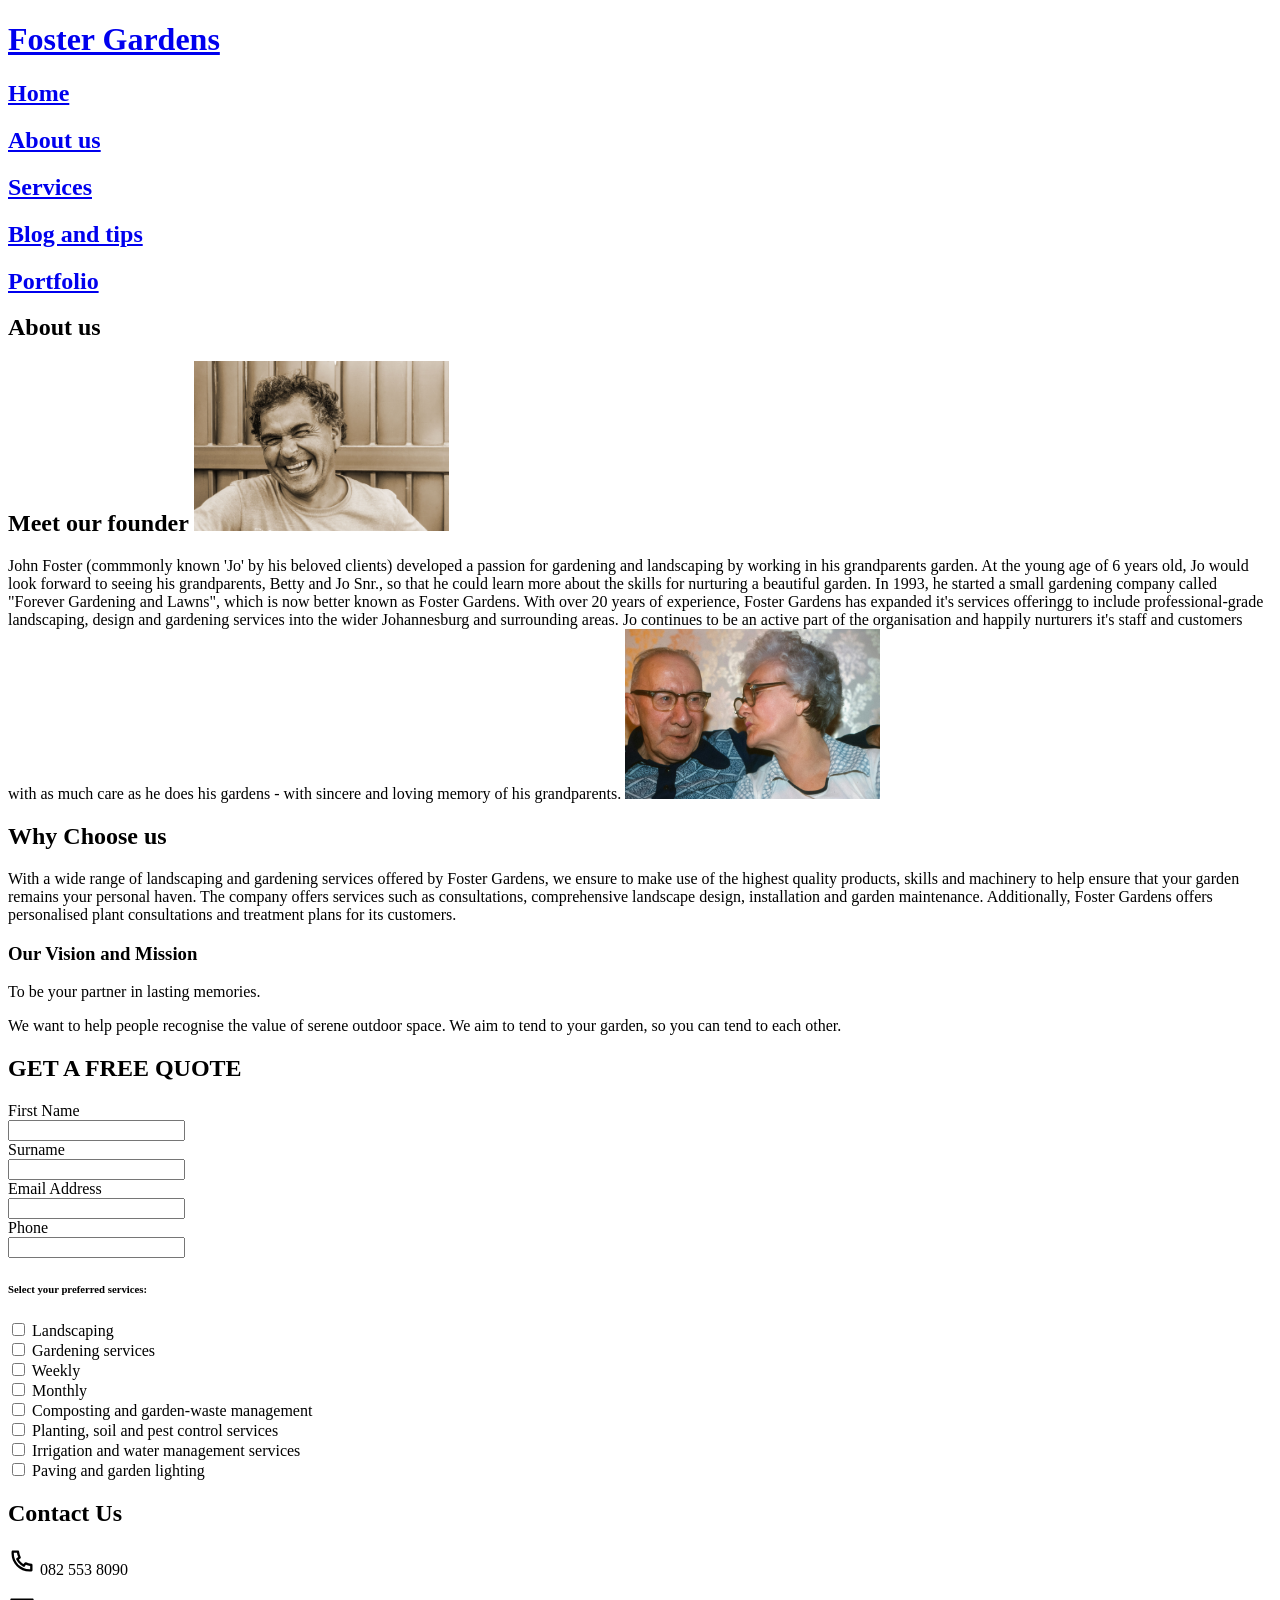
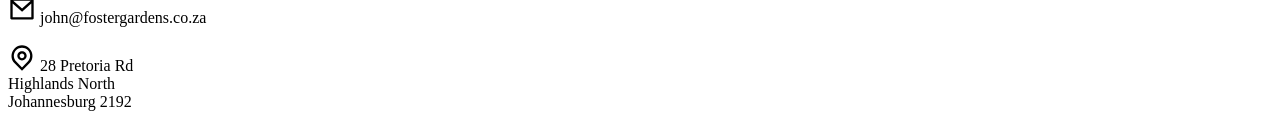
==== about.html @ 6819c207 "Initial commit" ====
<!DOCTYPE html> 
<html> 
    <head> 
        <body> 
            <header>
                <a href="index.html">
                    <h1> Foster Gardens</h1>
                </a>
                <a href="index.html">
                    <h2>Home</h2>
                </a>
                <a href="about.html">
                    <h2> About us</h2>
                </a>
                <a href="services.html">
                    <h2>Services</h2>
                </a>
                <a href="blog.html">
                    <h2>Blog and tips</h2>
                </a>
                <a href="portfolio.html">
                    <h2>Portfolio</h2>
                </a>
            </header>
            <h2> About us</h2>
                <h2>
                Meet our founder
                <img src="images/about-us/founder.jpg" width="255">
            </h2>
            <p>
                John Foster (commmonly known 'Jo' by his beloved clients) developed a passion for gardening and landscaping 
                by working in his grandparents garden. At the young age of 6 years old, Jo would look forward to seeing his 
                grandparents, Betty and Jo Snr., so that he could learn more about the skills for nurturing a beautiful garden.
                In 1993, he started a small gardening company called "Forever Gardening and Lawns", which is now better known as
                Foster Gardens. With over 20 years of experience, Foster Gardens has expanded it's services offeringg to include 
                professional-grade landscaping, design and gardening services into the wider Johannesburg and surrounding areas. 
                Jo continues to be an active part of the organisation and happily nurturers it's staff and customers with as much
                care as he does his gardens - with sincere and loving memory of his grandparents. 
                <img src="images/about-us/grandparents.jpg" width="255">
            </p>
            <h2>Why Choose us</h2>
                <p>
                    With a wide range of landscaping and gardening services offered by Foster Gardens, we ensure to make use of
                    the highest quality products, skills and machinery to help ensure that your garden remains your personal haven. 
                    The company offers services such as consultations, comprehensive landscape design, installation and garden 
                    maintenance. Additionally, Foster Gardens offers personalised plant consultations and treatment plans for its 
                    customers. 
                </p>
                <h3>Our Vision and Mission</h3>
                <p>
                    To be your partner in lasting memories.
                </p>
                <p>
                    We want to help people recognise the value of serene outdoor space. We aim to tend to your garden, so you can 
                    tend to each other. 
                </p>
            <!--This form is essential on each page to enforce and encourage customer response to action calls -->   
            <h2>GET A FREE QUOTE</h2>
            <form>
                <label for="name">First Name</label>
                <br>
                <input type="text" id="name" required>
                <br>
                <label for="surname">Surname</label>
                <br>
                <input type="text" id="surname" required>
                <br>
                <label for="email">Email Address </label>
                <br>
                <input type="text" id="email" required>
                <br>
                <label for="phone">Phone</label>
                <br>
                <input type="text" id="phone" required>
                <br>
                <h6>Select your preferred services:</h6>
                <label>
                    <input type="checkbox" value="landscaping">
                    Landscaping
                </label>
                <br>
                 <label>
                    <input type="checkbox" value="landscaping">
                    Gardening services
                    <br>
                        <label> 
                            <input type="checkbox">
                            Weekly
                            <br>
                            <input type="checkbox">
                            Monthly
                        </label>
                </label>
                <br>
                <label>
                    <input type="checkbox">
                    Composting and garden-waste management
                </label>
                <br>
                <label>
                    <input type="checkbox">
                    Planting, soil and pest control services 
                </label>
                <br> 
                <label>
                    <input type="checkbox">
                    Irrigation and water management services 
                </label>
                <br>
                <label>
                    <input type="checkbox">
                    Paving and garden lighting
                </label>
            </form> 
             <footer>
                <h2>Contact Us</h2>
                <p>
                    <img src="images/icons/phone.svg" width="28">
                    082 553 8090
                </p>
                <p>
                    <img src="images/icons/mail.svg" width="28">
                    john@fostergardens.co.za
                </p>
                <p>
                    <img src="images/icons/map-pin.svg" width="28">
                    28 Pretoria Rd
                    <br>
                    Highlands North
                    <br>
                    Johannesburg 2192
                    <br>
                </p>
            </footer>   
        </body>
    </head>
</html>
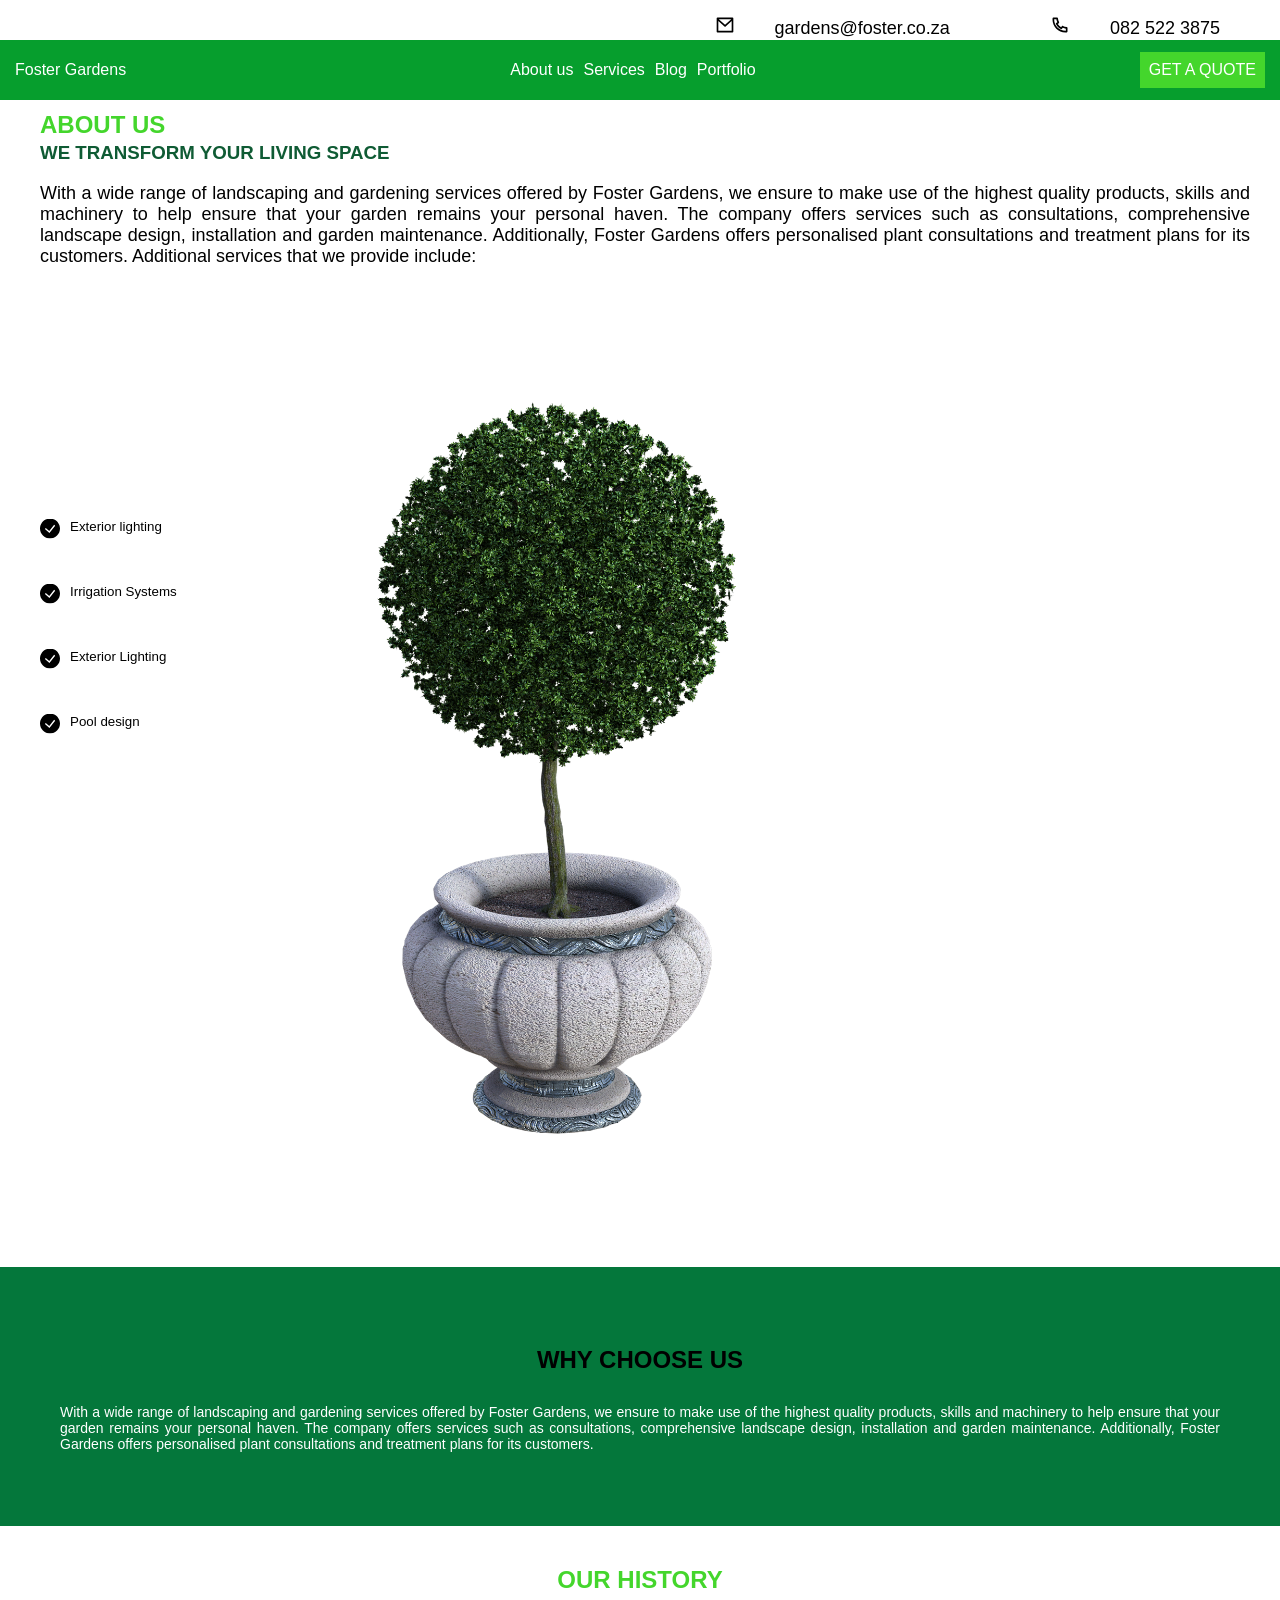
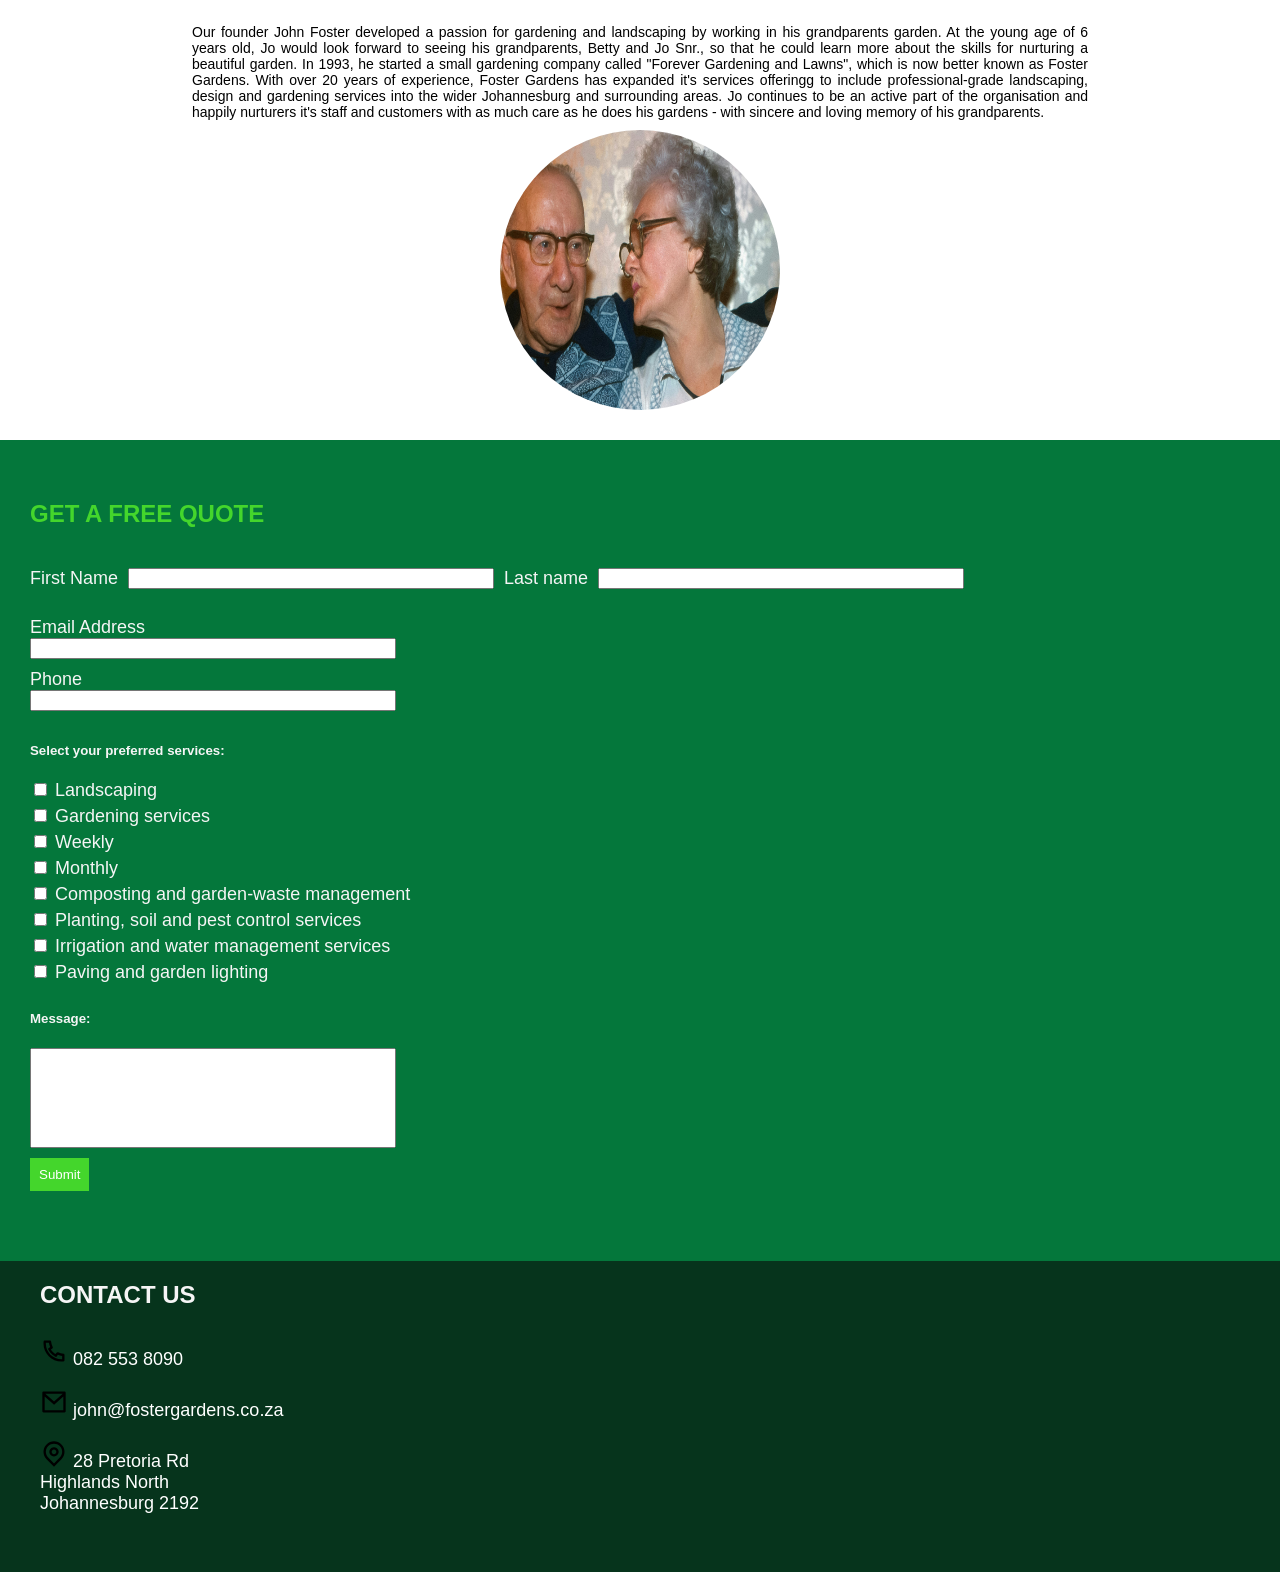
==== commit d086ebaa: "Updated Responsive Layout and styling" ====
--- a/about.html
+++ b/about.html
@@ -1,137 +1,191 @@
 <!DOCTYPE html> 
 <html> 
-    <head> 
-        <body> 
-            <header>
-                <a href="index.html">
-                    <h1> Foster Gardens</h1>
-                </a>
-                <a href="index.html">
-                    <h2>Home</h2>
-                </a>
-                <a href="about.html">
-                    <h2> About us</h2>
-                </a>
-                <a href="services.html">
-                    <h2>Services</h2>
-                </a>
-                <a href="blog.html">
-                    <h2>Blog and tips</h2>
-                </a>
-                <a href="portfolio.html">
-                    <h2>Portfolio</h2>
+    <head>
+        <link rel="stylesheet" href="style.css"> 
+        <meta name="viewport" content="width=device-width, initial-scale=1.0">
+    </head>    
+    <body class="about-background">
+        <!--Top icon section for phone and number for ease of access--> 
+        <div class="contact-top">
+            <img src="images/icons/mail.svg" width="20"> 
+            <p class="text1">gardens@foster.co.za</p>
+            <img src="images/icons/phone.svg" width="20">
+            <p class="text2">082 522 3875</p>
+        </div> 
+        <!--Beginning of the menu bar and its selections--> 
+           <header>
+                <div class="logo">
+                    <a href="index.html">Foster Gardens</a>
+                </div>
+                <button class="burger-menu" aria-label="Open-menu">
+                    ☰
+                </button>
+                <nav class="menu-bar">
+                        <a href="about.html">About us</a>
+                        <a href="services.html">Services</a>
+                        <a href="blog.html">Blog</a>
+                        <a href="portfolio.html">Portfolio</a>
+                    
+                </nav>
+                <a href="#contact-link">
+                        <button class="button-link">GET A QUOTE</button>
                 </a>
             </header>
-            <h2> About us</h2>
-                <h2>
-                Meet our founder
-                <img src="images/about-us/founder.jpg" width="255">
-            </h2>
-            <p>
-                John Foster (commmonly known 'Jo' by his beloved clients) developed a passion for gardening and landscaping 
-                by working in his grandparents garden. At the young age of 6 years old, Jo would look forward to seeing his 
-                grandparents, Betty and Jo Snr., so that he could learn more about the skills for nurturing a beautiful garden.
-                In 1993, he started a small gardening company called "Forever Gardening and Lawns", which is now better known as
-                Foster Gardens. With over 20 years of experience, Foster Gardens has expanded it's services offeringg to include 
-                professional-grade landscaping, design and gardening services into the wider Johannesburg and surrounding areas. 
-                Jo continues to be an active part of the organisation and happily nurturers it's staff and customers with as much
-                care as he does his gardens - with sincere and loving memory of his grandparents. 
-                <img src="images/about-us/grandparents.jpg" width="255">
-            </p>
-            <h2>Why Choose us</h2>
+        <main>
+            <div class="about-description">
+                <h2>ABOUT US</h2>
+                <h3>WE TRANSFORM YOUR LIVING SPACE</h3>
                 <p>
                     With a wide range of landscaping and gardening services offered by Foster Gardens, we ensure to make use of
                     the highest quality products, skills and machinery to help ensure that your garden remains your personal haven. 
                     The company offers services such as consultations, comprehensive landscape design, installation and garden 
                     maintenance. Additionally, Foster Gardens offers personalised plant consultations and treatment plans for its 
-                    customers. 
+                    customers. Additional services that we provide include:
                 </p>
-                <h3>Our Vision and Mission</h3>
+            </div>
+            <div class="additional-services">
+                <ul>
+                    <li>
+                        Exterior lighting
+                    </li>
+                    <li>
+                        Irrigation Systems
+                    </li>
+                    <li> 
+                        Exterior Lighting
+                    </li>
+                    <li>
+                        Pool design
+                    </li>
+                </ul>
+                <div class="tree">
+                    <img src="images/display-and-layout/potted-shrub.png" width="700">
+                </div>
+            </div>
+            <div class="choose-us">
+                <h2>WHY CHOOSE US</h2>
+                    <p>
+                        With a wide range of landscaping and gardening services offered by Foster Gardens, we ensure to make use of
+                        the highest quality products, skills and machinery to help ensure that your garden remains your personal haven. 
+                        The company offers services such as consultations, comprehensive landscape design, installation and garden 
+                        maintenance. Additionally, Foster Gardens offers personalised plant consultations and treatment plans for its 
+                        customers. 
+                    </p>
+                </h3>    
+            </div>
+            <div class="history-description">
+                <h2>OUR HISTORY</h2>
                 <p>
-                    To be your partner in lasting memories.
+                    Our founder John Foster developed a passion for gardening and landscaping 
+                    by working in his grandparents garden. At the young age of 6 years old, Jo would look forward to seeing his 
+                    grandparents, Betty and Jo Snr., so that he could learn more about the skills for nurturing a beautiful garden.
+                    In 1993, he started a small gardening company called "Forever Gardening and Lawns", which is now better known as
+                    Foster Gardens. With over 20 years of experience, Foster Gardens has expanded it's services offeringg to include 
+                    professional-grade landscaping, design and gardening services into the wider Johannesburg and surrounding areas. 
+                    Jo continues to be an active part of the organisation and happily nurturers it's staff and customers with as much
+                    care as he does his gardens - with sincere and loving memory of his grandparents. 
                 </p>
-                <p>
-                    We want to help people recognise the value of serene outdoor space. We aim to tend to your garden, so you can 
-                    tend to each other. 
-                </p>
+                <img src="images/about-us/grandparents.jpg" width="255">
+            </div>
+              
             <!--This form is essential on each page to enforce and encourage customer response to action calls -->   
-            <h2>GET A FREE QUOTE</h2>
-            <form>
-                <label for="name">First Name</label>
-                <br>
-                <input type="text" id="name" required>
-                <br>
-                <label for="surname">Surname</label>
-                <br>
-                <input type="text" id="surname" required>
-                <br>
-                <label for="email">Email Address </label>
-                <br>
-                <input type="text" id="email" required>
-                <br>
-                <label for="phone">Phone</label>
-                <br>
-                <input type="text" id="phone" required>
-                <br>
-                <h6>Select your preferred services:</h6>
-                <label>
+            <div class="quote-box" id="contact-link">
+                <h2>GET A FREE QUOTE</h2>
+                <!--This form is essential on each page to enforce and encourage customer response to action calls -->
+                <form>
+                    <div class="side-by-side">
+                        <label for="name">First Name</label>
+                        <br>
+                        <input type="text" id="name" required>
+                        <br>
+                        <label for="surname">Last name</label>
+                        <br>
+                        <input type="text" id="surname" required>
+                    </div>
+                    <br>
+                    <label for="email">Email Address </label>
+                    <br>
+                    <input type="text" id="email" required>
+                    <br>
+                    <label for="phone">Phone</label>
+                    <br>
+                    <input type="text" id="phone" required>
+                    <br>
+                    <h5>Select your preferred services:</h5>
+                    <label>
                     <input type="checkbox" value="landscaping">
                     Landscaping
-                </label>
-                <br>
-                 <label>
-                    <input type="checkbox" value="landscaping">
-                    Gardening services
+                    </label>
                     <br>
-                        <label> 
-                            <input type="checkbox">
-                            Weekly
+                    <label>
+                        <input type="checkbox" value="landscaping">
+                        Gardening services
+                        <br>
+                            <label> 
+                                <input type="checkbox">
+                                Weekly
+                                <br>
+                                <input type="checkbox">
+                                Monthly
+                            </label>
+                    </label>
+                    <br>
+                    <label>
+                        <input type="checkbox">
+                        Composting and garden-waste management
+                    </label>
+                    <br>
+                    <label>
+                        <input type="checkbox">
+                        Planting, soil and pest control services 
+                    </label>
+                    <br> 
+                    <label>
+                        <input type="checkbox">
+                        Irrigation and water management services 
+                    </label>
+                    <br>
+                    <label>
+                        <input type="checkbox">
+                        Paving and garden lighting
+                    </label>
+                     <br>
+                    <h5>Message:</h5>
+                    <input type="text" id="message" required>
+                    <br>
+                    <button class="submit-button">Submit</button>
+                </form>
+            </div>
+             <div class="contact-section">
+                <ul>
+                    <li>
+                        <h2>CONTACT US</h2>
+                    </li>
+                    <li>
+                        <p>
+                            <img src="images/icons/phone.svg" width="28">
+                            082 553 8090
+                        </p>
+                    </li>
+                    <li>
+                        <p>
+                            <img src="images/icons/mail.svg" width="28">
+                            john@fostergardens.co.za
+                        </p>
+                    </li>
+                    <li>
+                        <p>
+                            <img src="images/icons/map-pin.svg" width="28">
+                             28 Pretoria Rd
                             <br>
-                            <input type="checkbox">
-                            Monthly
-                        </label>
-                </label>
-                <br>
-                <label>
-                    <input type="checkbox">
-                    Composting and garden-waste management
-                </label>
-                <br>
-                <label>
-                    <input type="checkbox">
-                    Planting, soil and pest control services 
-                </label>
-                <br> 
-                <label>
-                    <input type="checkbox">
-                    Irrigation and water management services 
-                </label>
-                <br>
-                <label>
-                    <input type="checkbox">
-                    Paving and garden lighting
-                </label>
-            </form> 
-             <footer>
-                <h2>Contact Us</h2>
-                <p>
-                    <img src="images/icons/phone.svg" width="28">
-                    082 553 8090
-                </p>
-                <p>
-                    <img src="images/icons/mail.svg" width="28">
-                    john@fostergardens.co.za
-                </p>
-                <p>
-                    <img src="images/icons/map-pin.svg" width="28">
-                    28 Pretoria Rd
-                    <br>
-                    Highlands North
-                    <br>
-                    Johannesburg 2192
-                    <br>
-                </p>
-            </footer>   
-        </body>
-    </head>
+                            Highlands North
+                            <br>
+                            Johannesburg 2192
+                            <br>
+                        </p>
+                    </li>
+                </ul>
+            </div>
+        </main>        
+    </body>
 </html>
--- a/style.css
+++ b/style.css
@@ -0,0 +1,907 @@
+/*=======================
+GENERAL STYLES
+========================*/
+* { 
+    box-sizing: border-box;
+}
+
+html, body { 
+    margin:0; 
+    padding:0;
+    font-family: Arial, Helvetica, sans-serif;
+    overflow-x: hidden;
+}
+
+img {
+    max-width:100%; 
+    height:auto; 
+}
+
+p {
+    font-family: Arial, Helvetica, sans-serif;
+    font-size: 10px; 
+}
+
+h2 {
+    padding-bottom: 10px; 
+    font-size:medium;
+} 
+
+a:link, a:visited {
+    color:none;
+    text-decoration: none;
+}
+
+main { 
+    padding-top:62px;
+}
+/*===================================
+MENU SECTION -- DEFAULT DEVICE:PHONE 
+====================================*/
+.contact-top { 
+   display:none;
+}
+
+header { 
+    display: flex;
+    align-items: center;
+    justify-content:space-between;
+    padding:15px;
+    background-color: #069e2d;
+    position:fixed;
+    top:0;
+    margin:0;
+    width:100%;
+    z-index:999;
+    height:60px;
+}
+
+.burger-menu {
+    display: block;
+    font-size: 28px;
+    background: none;
+    border: none;
+    cursor: pointer;
+    color: white;
+}
+
+.logo a { 
+    color:white;
+}
+
+nav {
+    display:none; 
+}
+
+.button-link { 
+    background: #44d62c;
+    color:white; 
+    cursor:pointer;
+    padding:5px;
+    border:#069e2d;
+    font-size:60%; 
+}
+
+/*=========================
+INDEX PAGE -- DEFAULT:PHONE
+===========================*/
+
+/*==============================================
+Setting the background image for the index page
+================================================*/
+.index-background {
+    margin:0;
+    font-family: Arial, Helvetica, sans-serif;
+    background-image:url(./images/about-us/leaves1.jpg);
+    background-size:100%; 
+}
+
+/*==============================
+Services offered images
+===============================*/
+.services-preview { 
+    display:flex;
+    flex-direction: column;
+    gap:10px;
+    position: relative;
+    padding-bottom: 20px;
+}
+
+.services-preview img { 
+    border-radius: 20%;
+    object-fit:cover;
+    height:200px; 
+    width:200px;
+    display: block;
+    margin: 0 auto;
+}
+
+/*=============================
+Why choose us section 
+==============================*/
+.choose-us { 
+    background-color:#04773b;
+    padding-top:80px;
+    padding:60px;
+}
+
+.choose-us p { 
+    font-family:Verdana, Geneva, Tahoma, sans-serif;
+    font-size:10px;
+    color:white;
+    text-align: justify;
+}    
+
+.choose-us h2{
+    color:black;
+    text-align: center;
+}
+
+.testimonial-area { 
+    background-size:30%; 
+    padding-top:40px;
+    padding-bottom: 40px;
+    text-align: center;
+    margin:0; 
+}
+
+.testimonial-area p {
+    background-color:white;
+    font-family:system-ui, -apple-system, BlinkMacSystemFont, 'Segoe UI', Roboto, Oxygen, Ubuntu, Cantarell, 'Open Sans', 'Helvetica Neue', sans-serif;
+    border:5px solid grey;
+    border-radius:20px;
+    display:flex;
+    align-items:center;
+    padding:25px;
+    box-sizing:border-box; 
+    font-size:10px;
+    color:#363636;
+    text-align: justify;
+    width: 75%;
+    margin:0 auto;
+}
+
+.testimonial-area h2{
+    color:white;
+}
+/*====================
+FOUNDER SECTION 
+======================*/
+.founder-image { 
+    border-radius:50%; 
+    object-fit:cover; 
+    width:200px; 
+    height:200px; 
+    padding:15px;
+    justify-content: center;
+    margin: 0 auto;
+}
+
+.founder-description {
+    display:flex;
+    flex-direction:column;
+    /*gap:10px;*/
+    padding-left: 20px;
+    /*padding-top:40px;*/
+    padding-bottom:40px;
+    background-color: white;
+    text-align: center;
+    /*height:max-content;*/
+}
+
+.founder-description p { 
+    font-family:Verdana, Geneva, Tahoma, sans-serif;
+    word-break: normal;
+    text-align:justify;
+    line-height: 1.8;
+    box-sizing: border-box;
+    margin:0% auto;
+    width: 70%;
+}
+
+.founder-description h2 { 
+    padding-top:30px;
+}
+
+.header {
+    color:#069e2d;
+    padding:30px;
+    background-color: white; 
+}
+
+/*=========================
+FORM AND QUOTATION SECTION
+===========================*/
+.quote-box {
+    background-color: #04773b;
+    padding-top:40px;
+    padding-bottom:40px;
+    width:100%;
+    color:whitesmoke;
+    font-family:Arial, Helvetica, sans-serif;  
+}
+
+.quote-box label { 
+    font-size: smaller;
+}
+
+.quote-box h2{ 
+    color:#44d62c;
+    margin-left: 30px;
+}
+
+.quote-box form{
+    margin:30px;
+}
+
+.quote-box input { 
+    margin-bottom: 10px;
+}
+
+#email, #phone, #name, #surname { 
+    width:75%; 
+}
+
+#message { 
+    width:75%;
+    height:100px; 
+}
+
+.submit-button { 
+    background:#44d62c;
+    color:white;
+    cursor:pointer;
+    padding:9px;
+    border:#069e2d;  
+}
+
+/*=================
+CONTACT US SECTION
+===================*/
+.contact-section ul{
+    background-color: #06341c;
+    padding-top:20px;
+    padding-bottom:40px; 
+    list-style:none; 
+    font-family: Arial, Helvetica, sans-serif;
+    overflow-y: hidden;
+    margin:0;
+}
+
+.contact-section h2 { 
+    color:whitesmoke;
+    margin: 0;
+}
+
+.contact-section span, .contact-section p { 
+    color:white; 
+}
+/*===========================
+SERVICES PAGE - DEFAULT: PHONE
+============================*/
+.services-background {
+    background-image:url(./images/display-and-layout/wild-shrub.jpg);
+    min-height:100%;
+    margin:0;
+    background-repeat: repeat-x;
+    background-size:200%;
+    overflow-x: hidden;
+}
+
+/*===================================
+Border/DIV surrounding the content
+====================================*/
+.services { 
+    display:flex;
+    flex-direction: column;
+    gap:10px;
+    padding-top:60px; 
+    padding-bottom:60px;
+}
+
+/*=========================================
+Border/Div surrounding individual services
+===========================================*/
+.landscaping-services, .paving-services, .cladding-services,
+ .gardening-services, .planting-services { 
+    display:inline; 
+    align-items:flex-start;
+    gap:10px;
+   
+}
+
+/*============================
+Image styles for each service
+=============================*/
+.outdoor-lighting, .entertainment-area, .paving, .cladding, 
+    .gardening5, .planting { 
+    border-radius:60%;
+    object-fit:cover;
+    width: 220px;
+    height:220px;
+    display: block;
+    margin: 0 auto;
+    transform: translateY(15%);
+}
+
+/*=======================================
+Text styles for each service description
+=========================================*/
+.text { 
+    flex:1;
+    background-color: #04773b;
+    padding:30px;
+    color: white;
+    margin: 0 auto;
+    width: 65%;
+}
+
+/*==============================
+PORTFOLIO PAGE - DEFAULT:PHONE 
+===============================*/
+/*================================================
+Border/div surrounding portfolio images and layout
+==================================================*/
+.portfolio-gallery { 
+    display:grid; 
+    grid-template-columns:1fr;
+    gap:12px;
+    padding-bottom: 40px;
+    padding-top:80px;
+    z-index: inherit;
+    overflow-x: hidden;
+    margin:0 auto; 
+    width:100%;
+}
+
+/*=============================
+Portfolio Images styles
+===============================*/
+.portfolio-gallery img { 
+    width:70%;
+    /*height:auto; */
+    margin: 0 auto; 
+    object-fit: cover;
+    box-shadow: 0 2px 8px rgba(0,0,0,0.1);
+    justify-content: center;
+}
+
+/*===========================
+BLOG PAGE - DEFAULT:PHONE
+=============================*/
+.blog-background { 
+    background-color:#0f5b34;
+}
+
+.blogs { 
+    display:flex;
+    flex-direction: column;
+    gap:10px;
+    padding-top:60px; 
+    padding-bottom:60px;
+}
+
+.blog1, .blog2, .blog3 { 
+    display:inline; 
+    align-items:flex-start;
+    gap:5px;
+   
+}
+
+.flowers-blog, .soil-blog, .compost-blog { 
+    border-radius:60%;
+    object-fit:cover;
+    width: 220px;
+    height:220px;
+    display: block;
+    margin: 0 auto;
+    transform: translateY(15%) ;
+}
+
+.blog-text { 
+    flex:1;
+    background-color: white;
+    padding:30px;
+    color: black;
+    margin: 0 auto;
+    width: 65%;
+}
+
+/*============================
+ABOUT US PAGE - DEFAULT:PHONE
+==============================*/
+/*============================
+Preventing/hiding overflow
+===============================*/
+.about-background { 
+    overflow-x: hidden;
+}
+
+/*==================================
+Border/Div surrounding ABOUT US text
+====================================*/
+.about-description { 
+   width:100%;
+   margin-bottom: 0;
+}
+
+/*================================
+About Us text styles -- heading2
+==================================*/
+.about-description h2 {
+    text-align: left;
+    padding-left: 40px;
+    color:#44d62c;
+    transform: translateY(70%);
+}
+
+/*==============================
+About US text styles -- heading3
+================================*/
+.about-description h3 { 
+    color:#0f5b34; 
+    padding-left:40px; 
+}
+
+/*================================
+About US text styles -- paragraph
+==================================*/
+.about-description p {
+    text-align: justify;
+    padding-left:40px; 
+    padding-right:30px;
+    /*padding-bottom:40px;*/ 
+    margin: 0 auto;
+}
+
+.additional-services li { 
+    position:relative;
+    padding-left: 30px;
+    font-size: smaller;
+}     
+
+.additional-services li::before { 
+   content:""; 
+   position: absolute;
+   left: 0;
+
+   width:20px; 
+   height:20px;
+
+   background-image: url('images/icons/check-icon1.svg');
+   background-size: contain;
+   background-repeat: no-repeat; 
+}
+
+.additional-services { 
+    display: flex;
+    align-items: center;
+    gap:10px
+    margin: top 0;
+}
+
+.tree { 
+    flex-shrink: 0;
+}
+
+.tree img { 
+   display:flex;
+   width: 700px;
+   max-width: 100%;
+   transform: translateX(-32%);
+}
+
+.additional-services ul { 
+    display:flex;
+    flex-direction: column;
+    gap:50px;
+    padding-bottom:60px;
+    list-style: none;
+    margin:0;
+    transform: translateY(-42%);
+}
+/*=============================
+OUR HISTORY SECTION 
+===============================*/
+.history-description { 
+    margin: 0 auto;
+    align-items: center;
+    box-sizing: border-box; 
+    display: flex;
+    flex-direction: column;
+    padding-top: 20px;
+    padding-bottom: 20px;
+}
+
+.history-description h2 {
+    color:#44d62c;
+    text-align: left;
+}
+
+.history-description p {
+    font-family:Verdana, Geneva, Tahoma, sans-serif;
+    text-align: justify;
+    font-size: 9px;
+    /*padding-left:30px; 
+    padding-right:30px;*/
+    width:70%; 
+    margin:0 auto;
+}
+
+.history-description img{  
+    align-items: center;
+    display: block;
+    object-fit:fill; 
+    padding:10px;
+    width:200px; 
+    height:200px;
+}
+
+/* ====================
+TABLET - 768px+
+========================*/
+@media(min-width: 768px) {
+    /*===========================
+    GENERAL SETTINGS
+    =============================*/
+    h2 {
+        padding-bottom: 10px; 
+        font-size:large;
+    } 
+    
+    main { 
+    padding-top:68px;
+    }
+
+   .burger-menu { 
+        display:none; 
+    }
+
+    .contact-top { 
+        background-color: white;
+        display:flex;
+        flex-direction: row;
+        list-style:none;
+        margin:0;
+        justify-content: end;
+        gap:40px;
+        font-size: 15px;
+        position:fixed;
+        top:0;
+        width:100%;
+        z-index:1000;
+        height:40px;
+    }
+
+    .contact-top img { 
+        padding-top: 10px;
+    }
+
+    .contact-top p { 
+        padding-right:60px;
+    }
+
+    .button-link { 
+        background: #44d62c;
+        color:white; 
+        cursor:pointer;
+        padding:9px;
+        border:#069e2d;
+        font-size: 100%;
+    }
+
+    header { 
+        top:40px;
+        position:fixed;
+        z-index:999;
+    }
+
+    nav { 
+        display:flex; 
+        gap:10px;
+    }
+
+    .menu-bar a {
+        color: white;
+    }
+
+    .menu-bar a:hover {
+        color:black; 
+    }
+
+    /*=========================
+    INDEX PAGE - DEFAULT:TABLET 
+    ===========================*/
+    /*==============================
+    Services offered images
+    ===============================*/
+    .index-background { 
+        background-repeat:no-repeat;
+    }
+    
+    .services-preview { 
+        flex-direction: row;
+        height:200px;
+        padding-top: 40px;
+        padding-bottom: 30px;
+    }
+
+    .services-preview img {
+        width:130px;
+        height:130px;
+    }
+
+    /*=====================
+    CHOOSE-US SECTION 
+    =======================*/
+    .choose-us p { 
+        font-size:14px;
+    }    
+
+    /*=====================
+    SERVICES PAGE 
+    ======================*/
+    /* Image styles for each service*/
+    .outdoor-lighting, .entertainment-area, .paving, .cladding, 
+    .gardening5, .planting { 
+        border-radius: 60%;
+        object-fit:cover;
+        width:250px;
+        height:250px;
+        transform: translateX(10%);
+    }
+
+    /*Border/Div surrounding individual services*/
+    .landscaping-services, .paving-services, .cladding-services,
+    .gardening-services, .planting-services { 
+        display:flex;
+    }
+
+    /*======================
+    ABOUT US PAGE
+    ========================*/
+    .tree img { 
+        display:flex;
+        width: 700px;
+        max-width: 100%;
+        transform: translateX(-22%);
+    }
+
+    .history-description img{  
+        border-radius:80%;
+        align-items: center;
+        display: block;
+        object-fit:fill; 
+        width:300px; 
+        height:300px;
+    }
+
+    .history-description p {
+        font-family:Verdana, Geneva, Tahoma, sans-serif;
+        text-align: justify;
+        font-size: 14px;
+        /*padding-left:30px; 
+        padding-right:30px;*/
+        width:70%; 
+        margin:0 auto;
+    }
+    /*========================
+    PORTFOLIO PAGE 
+    ==========================*/
+    .portfolio-gallery {
+        grid-template-columns: repeat(2, 1fr);
+        max-width: 720px;
+        margin:auto;  
+    }
+
+}
+
+/*======================
+DESKTOP - 1024px+ 
+========================*/
+@media (min-width: 1024px) {
+    h2 {
+        padding-bottom: 10px; 
+        font-size:x-large;
+    } 
+
+    p{ 
+        font-size:large;
+    }
+
+    main { 
+        padding-top:64px;
+    }
+    /*==================
+    MENU AND CONTACT TOP 
+    ====================*/
+    .burger-menu { 
+        display:none; 
+    }
+
+    .contact-top { 
+        background-color: white;
+        display:flex;
+        flex-direction: row;
+        list-style:none;
+        margin:0;
+        justify-content:end;
+        gap:40px;
+        font-size: 15px;
+        position:fixed;
+        top:0;
+        width:100%;
+        z-index:1000;
+        height:40px;
+    }
+
+    .contact-top img { 
+        padding-top: 10px;
+    }
+
+    .contact-top p { 
+        padding-right:;
+    }
+
+    .button-link { 
+        background: #44d62c;
+        color:white; 
+        cursor:pointer;
+        padding:9px;
+        border:#069e2d;
+        font-size: 100%;
+    }
+
+    nav { 
+        display:flex; 
+        gap:10px; 
+    }
+
+    .menu-bar a {
+        color: white;
+    }
+
+    .menu-bar a:hover {
+        color:black; 
+    }
+
+    /*===========================
+    INDEX PAGE --DEFAULT: DESKTOP 
+    =============================*/
+    .index-background { 
+        background-repeat:no-repeat;
+    }
+    /*==============================
+    Services offered images
+    ===============================*/
+    .services-preview { 
+        flex-direction: row;
+        min-height: 200px;
+        height:auto;
+        padding-top: 50px;
+        padding-bottom: 30px;
+    }
+
+    .services-preview img {
+        width:220px;
+        height:220px;
+    }
+
+    .testimonial-area p {
+        background-color:white;
+        width:600px;
+        height:200px; 
+        font-family:system-ui, -apple-system, BlinkMacSystemFont, 'Segoe UI', Roboto, Oxygen, Ubuntu, Cantarell, 'Open Sans', 'Helvetica Neue', sans-serif;
+        border:5px solid grey;
+        border-radius:20px;
+        display:flex;
+        align-items:center;
+        padding:40px;
+        box-sizing: border-box; 
+        font-size:14px;
+        color:#363636;
+        text-align: justify;
+        margin: 0 auto;
+    }
+
+    .founder-description {
+        display:flex;
+        flex-direction:row;
+        gap:10px;
+        padding-top:40px;
+        padding-bottom:40px;
+        background-color: white;
+        height:450px;
+    }
+
+    .founder-description p { 
+        word-break: normal;
+        text-align:left;
+        line-height: 1.8;
+        padding:30px;
+        font-size: 14px;
+    }
+
+    /*=====================
+    CHOOSE-US SECTION 
+    =======================*/
+    .choose-us p { 
+        font-size:14px;
+    }   
+
+    /*===================
+    QUOTATION/ENQUIRY FORM
+    =====================*/
+    .side-by-side {
+        display:flex;
+        gap:5px;
+    }
+
+    #email, #phone, #name, #surname { 
+        width:30%; 
+    }
+
+    #message { 
+        width:30%;
+        height:100px; 
+    }
+
+    .quote-box label { 
+        font-size:large;
+    }   
+
+    /*=====================
+    SERVICES PAGE 
+    ======================*/
+    /* Image styles for each service*/
+    .outdoor-lighting, .entertainment-area, .paving, .cladding, 
+    .gardening5, .planting { 
+        border-radius: 60%;
+        object-fit:cover;
+        width:350px;
+        height:350px;
+        transform: translateX(20%);
+    }
+
+    /*Border/Div surrounding individual services*/
+    .landscaping-services, .paving-services, .cladding-services,
+    .gardening-services, .planting-services { 
+        display:flex;
+        gap:25px;
+        margin-right:150px;
+    }
+
+    .text { 
+        flex:1;
+        background-color: #04773b;
+        padding:80px;
+        color: white;
+    }
+
+    /*=======================
+    ABOUT US PAGE
+    =========================*/
+    .tree img { 
+        display:flex;
+        width: 1000px;
+        max-width: 100%;
+        transform: translateX(-12%);
+    }
+
+    .history-description p {
+        font-family:Verdana, Geneva, Tahoma, sans-serif;
+        text-align: justify;
+        font-size: 14px;
+        width:70%; 
+        margin:0 auto;
+    }
+    /*=================
+    PORTRAIT PAGE
+    ===================*/
+    .portfolio-gallery {
+        grid-template-columns: repeat(3, 1fr);
+        max-width:1200px;
+    }
+
+
+}
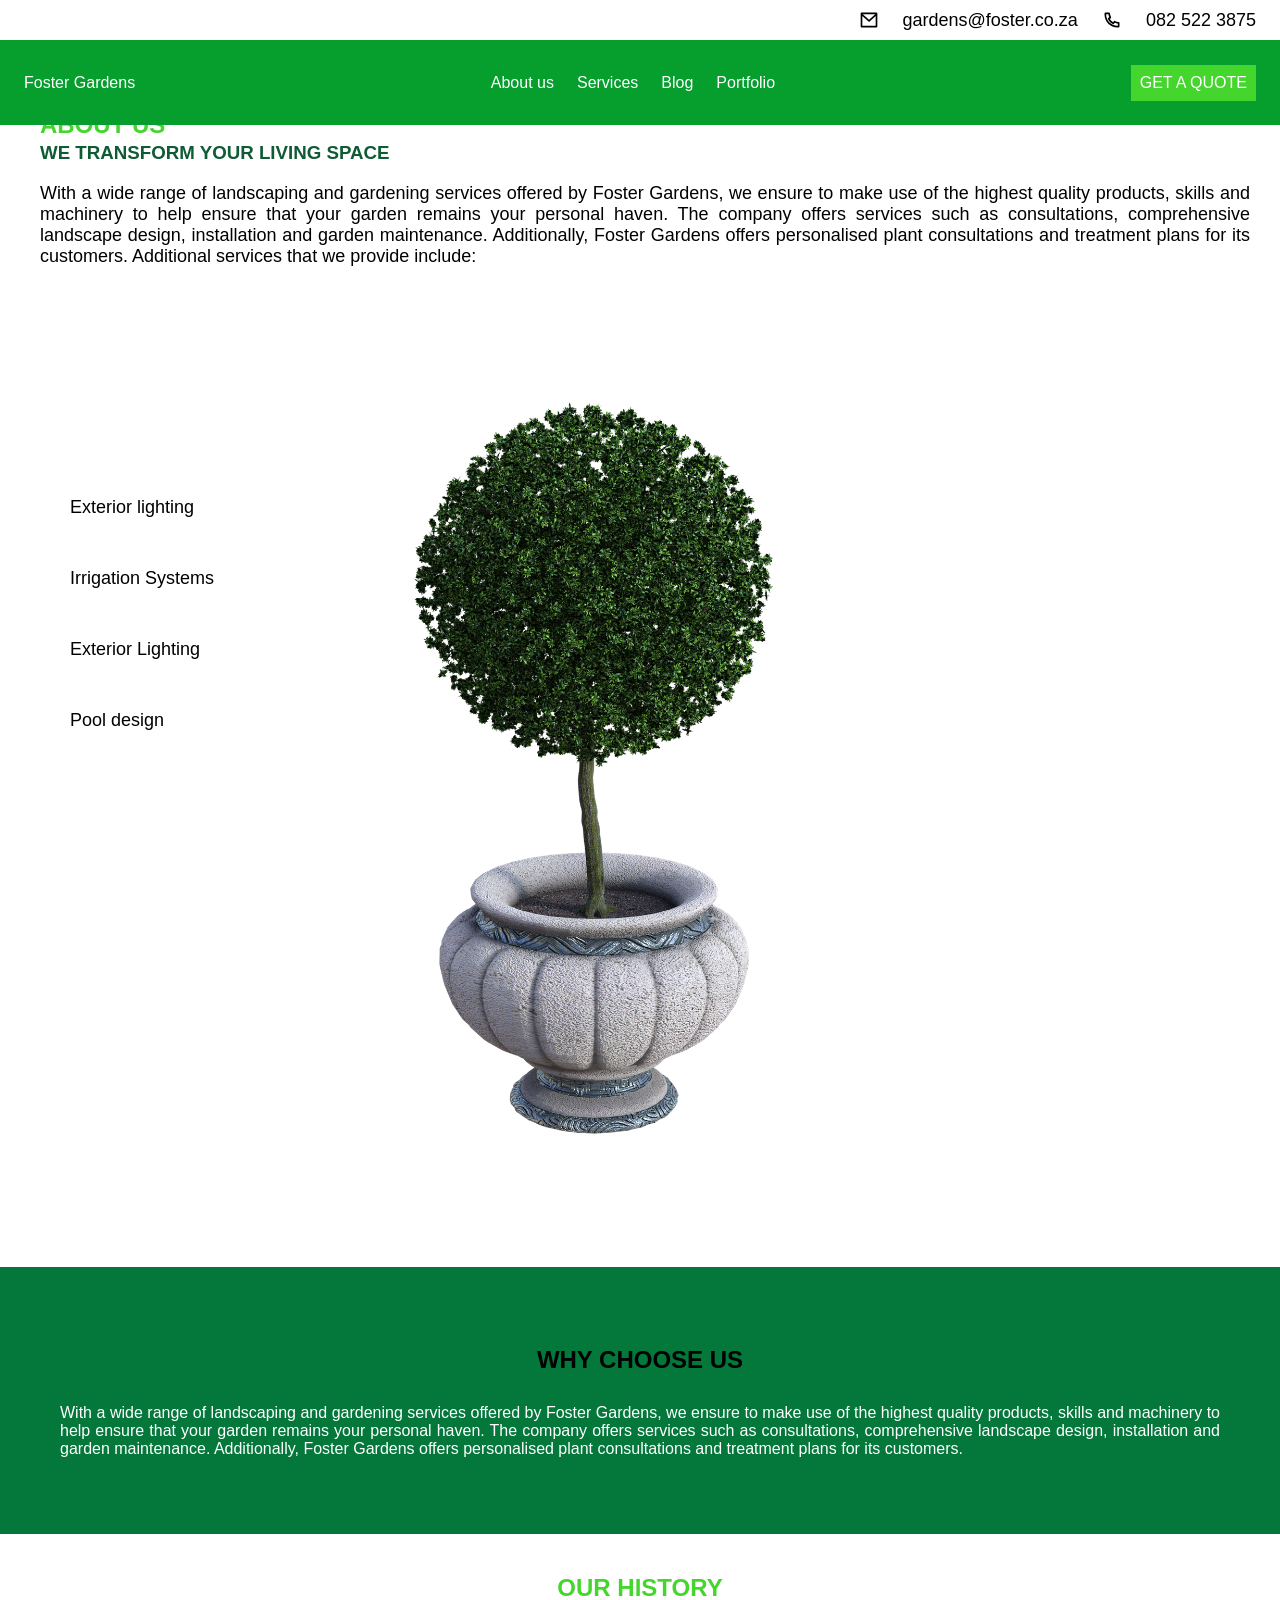
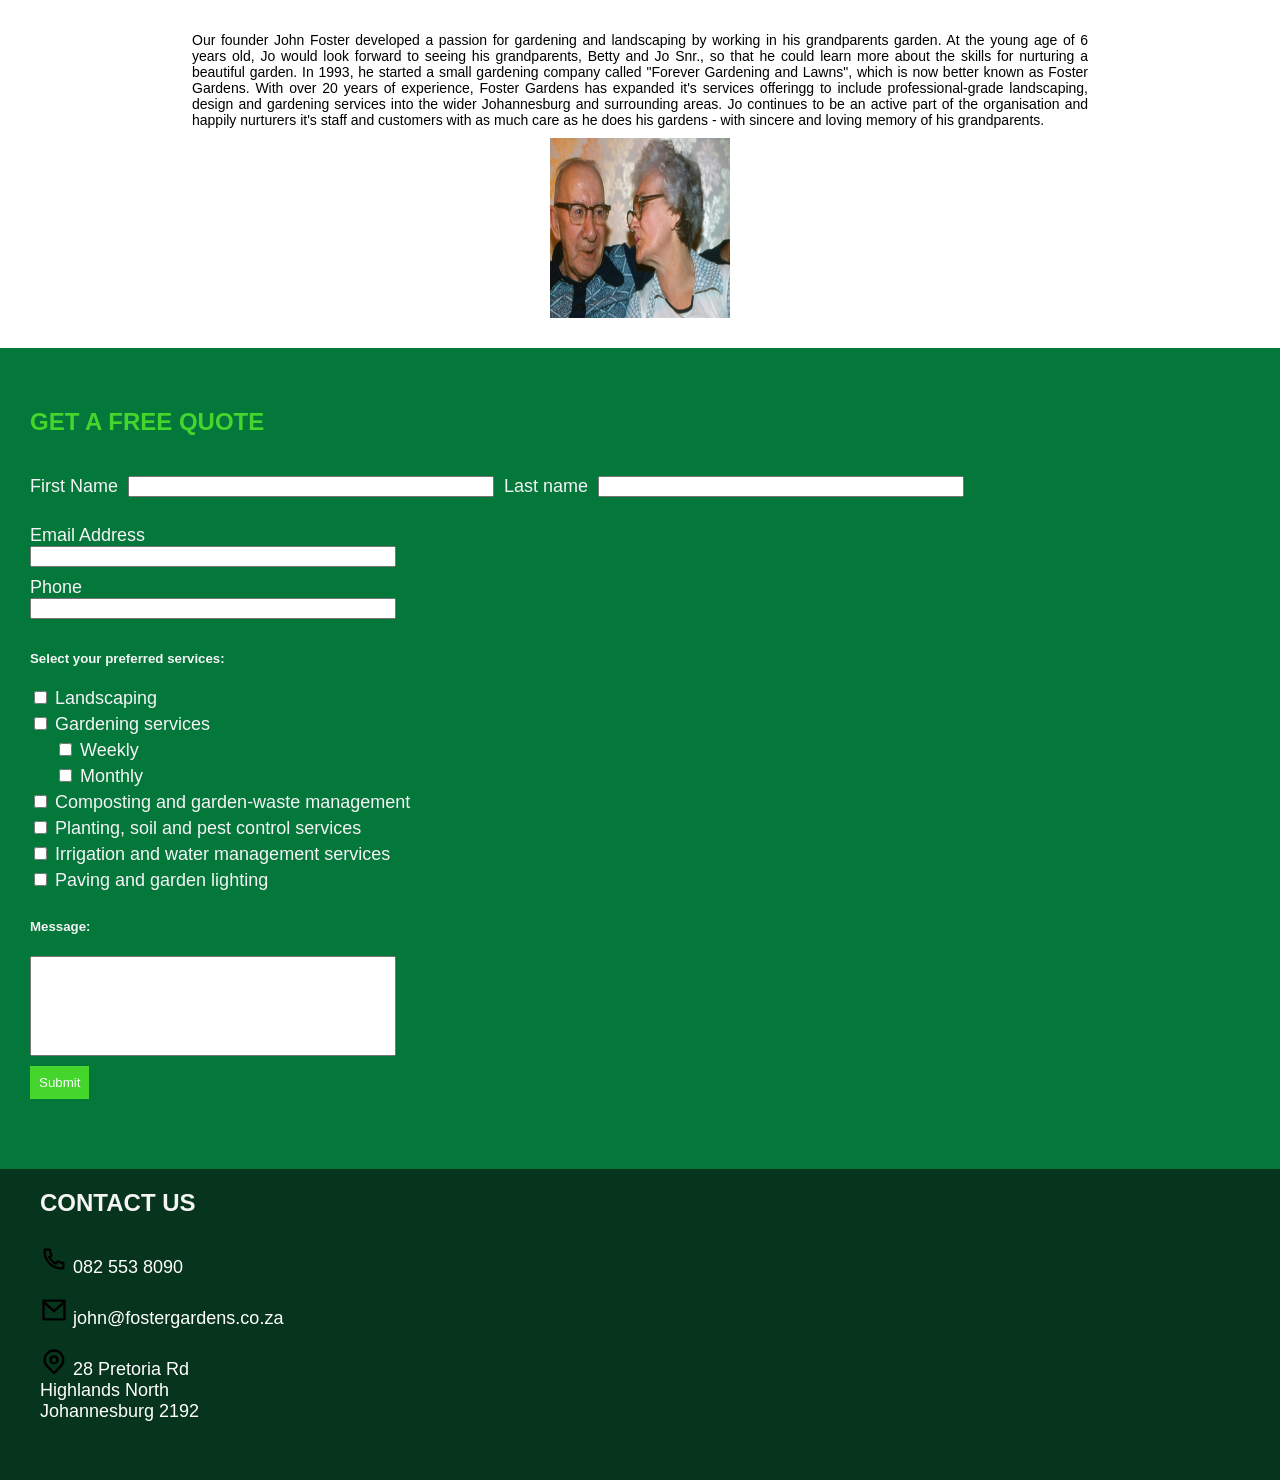
==== commit 7037b42a: "Fix responsive navigation, dropdown styling and font challenges" ====
--- a/about.html
+++ b/about.html
@@ -1,7 +1,7 @@
 <!DOCTYPE html> 
 <html> 
     <head>
-        <link rel="stylesheet" href="style.css"> 
+        <link rel="stylesheet" href="css/style.css"> 
         <meta name="viewport" content="width=device-width, initial-scale=1.0">
     </head>    
     <body class="about-background">
@@ -21,15 +21,15 @@
                     ☰
                 </button>
                 <nav class="menu-bar">
-                        <a href="about.html">About us</a>
-                        <a href="services.html">Services</a>
-                        <a href="blog.html">Blog</a>
-                        <a href="portfolio.html">Portfolio</a>
-                    
+                    <a href="about.html">About us</a>
+                    <a href="services.html">Services</a>
+                    <a href="blog.html">Blog</a>
+                    <a href="portfolio.html">Portfolio</a>
                 </nav>
                 <a href="#contact-link">
-                        <button class="button-link">GET A QUOTE</button>
+                    <button class="button-link">GET A QUOTE</button>
                 </a>
+             
             </header>
         <main>
             <div class="about-description">
@@ -120,16 +120,18 @@
                     <label>
                         <input type="checkbox" value="landscaping">
                         Gardening services
+                    </label>
+                    <div class="frequency-options">
+                        <label> 
+                            <input type="checkbox" id="weekly-checkbox" value="weekly">
+                            Weekly
+                        </label>
                         <br>
-                            <label> 
-                                <input type="checkbox">
-                                Weekly
-                                <br>
-                                <input type="checkbox">
-                                Monthly
-                            </label>
-                    </label>
-                    <br>
+                        <label>
+                            <input type="checkbox" id="monthly-checkbox" value="monthly">
+                            Monthly
+                        </label>
+                    </div>
                     <label>
                         <input type="checkbox">
                         Composting and garden-waste management
@@ -186,6 +188,10 @@
                     </li>
                 </ul>
             </div>
-        </main>        
+        </main>
+        <!-- JQuery internet website -->
+        <script src="https://code.jquery.com/jquery-3.7.1.min.js"></script>
+        <!---- External JavaScript file included here ----->
+        <script src="javascript/scripts.js"></script>          
     </body>
 </html>
--- a/css/style.css
+++ b/css/style.css
@@ -0,0 +1,987 @@
+/*=======================
+GENERAL STYLES
+========================*/
+* { 
+    box-sizing: border-box;
+}
+
+html, body { 
+    margin:0; 
+    padding:0;
+    font-family: Arial, Helvetica, sans-serif;
+    overflow-x: hidden;
+}
+
+img {
+    max-width:100%; 
+    height:auto; 
+}
+
+p {
+    font-family: Arial, Helvetica, sans-serif;
+    font-size:small; 
+}
+
+h2 {
+    padding-bottom: 10px; 
+    font-size:medium;
+} 
+
+a:link, a:visited {
+    color:none;
+    text-decoration: none;
+}
+
+main { 
+    padding-top:62px;
+}
+
+/*===================================
+MENU SECTION -- DEFAULT DEVICE:PHONE 
+====================================*/
+.contact-top { 
+   display:none;
+}
+
+header { 
+    display: flex;
+    align-items: center;
+    justify-content:space-between;
+    padding:15px;
+    background-color: #069e2d;
+    position:fixed;
+    top:0;
+    margin:0;
+    width:100%;
+    z-index:999;
+    height:55px;
+}
+
+.burger-menu {
+    display: block;
+    font-size: 28px;
+    background: none;
+    border: none;
+    cursor: pointer;
+    color: white;
+}
+
+header nav.menu-bar {
+    display: none;
+    position: absolute;
+    top:100%; 
+    left:0; 
+    right:auto; 
+
+    width:100%;
+    max-width:none;
+    box-sizing: border-box;
+    padding-top: 10px;
+    padding: 10px;  
+
+    background-color: #069e2d;
+    box-shadow: 0 4px 8px rgba(0, 0, 0, 0.2);
+    flex-direction: column;
+    z-index: 1000;
+}
+
+.menu-bar a { 
+    display: block;
+    padding: 14px 32px;
+    margin: 0 10px; 
+    color: white;
+    text-decoration: none;
+    font-family: sans-serif;
+}
+
+.menu-bar a:hover { 
+    background-color:#058526;
+    color: black;
+   
+}
+
+.logo a { 
+    color:white;
+}
+
+nav {
+    display:none; 
+}
+
+.button-link { 
+    background: #44d62c;
+    color:white; 
+    cursor:pointer;
+    padding:5px;
+    border:#069e2d;
+    font-size:60%; 
+}
+
+/*=========================
+INDEX PAGE -- DEFAULT:PHONE
+===========================*/
+
+/*==============================================
+Setting the background image for the index page
+================================================*/
+.index-background {
+    margin:0;
+    font-family: Arial, Helvetica, sans-serif;
+    background-image:url(./images/about-us/leaves1.jpg);
+    background-size:100%; 
+}
+
+/*==============================
+Services offered images
+===============================*/
+.services-preview { 
+    display:flex;
+    flex-direction: column;
+    gap:10px;
+    position: relative;
+    padding-bottom: 20px;
+}
+
+.services-preview img { 
+    border-radius: 20%;
+    object-fit:cover;
+    height:200px; 
+    width:200px;
+    display: block;
+    margin: 0 auto;
+}
+
+/*=============================
+Why choose us section 
+==============================*/
+.choose-us { 
+    background-color:#04773b;
+    padding-top:80px;
+    padding:60px;
+}
+
+.choose-us p { 
+    font-family:Verdana, Geneva, Tahoma, sans-serif;
+    font-size:10px;
+    color:white;
+    text-align: justify;
+}    
+
+.choose-us h2{
+    color:black;
+    text-align: center;
+}
+
+.testimonial-area { 
+    background-size:30%; 
+    padding-top:40px;
+    padding-bottom: 40px;
+    text-align: center;
+    margin:0; 
+}
+
+.testimonial-area p {
+    background-color:white;
+    font-family:system-ui, -apple-system, BlinkMacSystemFont, 'Segoe UI', Roboto, Oxygen, Ubuntu, Cantarell, 'Open Sans', 'Helvetica Neue', sans-serif;
+    border:5px solid grey;
+    border-radius:20px;
+    display:flex;
+    align-items:center;
+    padding:25px;
+    box-sizing:border-box; 
+    font-size:10px;
+    color:#363636;
+    text-align: justify;
+    width: 75%;
+    margin:0 auto;
+}
+
+.testimonial-area h2{
+    color:white;
+}
+/*====================
+FOUNDER SECTION 
+======================*/
+.founder-image { 
+    border-radius:50%; 
+    object-fit:cover; 
+    width:200px; 
+    height:200px; 
+    padding:15px;
+    justify-content: center;
+    margin: 0 auto;
+}
+
+.founder-description {
+    display:flex;
+    flex-direction:column;
+    padding-left: 20px;
+    padding-bottom:40px;
+    background-color: white;
+    text-align: center;
+}
+
+.founder-description p { 
+    font-family:Verdana, Geneva, Tahoma, sans-serif;
+    word-break: normal;
+    text-align:justify;
+    line-height: 1.8;
+    box-sizing: border-box;
+    margin:0% auto;
+    width: 70%;
+}
+
+.founder-description h2 { 
+    padding-top:30px;
+}
+
+.header {
+    color:#069e2d;
+    padding:30px;
+    background-color: white; 
+}
+
+/*=========================
+FORM AND QUOTATION SECTION
+===========================*/
+.quote-box {
+    background-color: #04773b;
+    padding-top:40px;
+    padding-bottom:40px;
+    width:100%;
+    color:whitesmoke;
+    font-family:Arial, Helvetica, sans-serif;  
+}
+
+.frequency-options {
+    margin-left: 25px;
+}
+
+.quote-box label { 
+    font-size: smaller;
+}
+
+.quote-box h2{ 
+    color:#44d62c;
+    margin-left: 30px;
+}
+
+.quote-box form{
+    margin:30px;
+}
+
+.quote-box input { 
+    margin-bottom: 10px;
+}
+
+#email, #phone, #name, #surname { 
+    width:75%; 
+}
+
+#message { 
+    width:75%;
+    height:100px; 
+}
+
+.submit-button { 
+    background:#44d62c;
+    color:white;
+    cursor:pointer;
+    padding:9px;
+    border:#069e2d;  
+}
+
+/*=================
+CONTACT US SECTION
+===================*/
+.contact-section ul{
+    background-color: #06341c;
+    padding-top:20px;
+    padding-bottom:40px; 
+    list-style:none; 
+    font-family: Arial, Helvetica, sans-serif;
+    overflow-y: hidden;
+    margin:0;
+}
+
+.contact-section h2 { 
+    color:whitesmoke;
+    margin: 0;
+}
+
+.contact-section span, .contact-section p { 
+    color:white; 
+}
+/*===========================
+SERVICES PAGE - DEFAULT: PHONE
+============================*/
+.services-background {
+    background-image:url(./images/display-and-layout/wild-shrub.jpg);
+    min-height:100%;
+    margin:0;
+    background-repeat: repeat-x;
+    background-size:200%;
+    overflow-x: hidden;
+}
+
+/*===================================
+Border/DIV surrounding the content
+====================================*/
+.services { 
+    display:flex;
+    flex-direction: column;
+    gap:10px;
+    padding-top:60px; 
+    padding-bottom:60px;
+}
+
+/*=========================================
+Border/Div surrounding individual services
+===========================================*/
+.landscaping-services, .paving-services, .cladding-services,
+ .gardening-services, .planting-services { 
+    display:inline; 
+    align-items:flex-start;
+    gap:10px;
+   
+}
+
+/*============================
+Image styles for each service
+=============================*/
+.outdoor-lighting, .entertainment-area, .paving, .cladding, 
+    .gardening5, .planting { 
+    border-radius:60%;
+    object-fit:cover;
+    width: 220px;
+    height:220px;
+    display: block;
+    margin: 0 auto;
+    transform: translateY(15%);
+}
+
+/*=======================================
+Text styles for each service description
+=========================================*/
+.text { 
+    flex:1;
+    background-color: #04773b;
+    padding:30px;
+    color: white;
+    margin: 0 auto;
+    width: 65%;
+}
+
+/*==============================
+PORTFOLIO PAGE - DEFAULT:PHONE 
+===============================*/
+/*================================================
+Border/div surrounding portfolio images and layout
+==================================================*/
+.portfolio-gallery { 
+    display:grid; 
+    grid-template-columns:1fr;
+    gap:12px;
+    padding-bottom: 40px;
+    padding-top:80px;
+    z-index: inherit;
+    overflow-x: hidden;
+    margin:0 auto; 
+    width:100%;
+}
+
+/*=============================
+Portfolio Images styles
+===============================*/
+.portfolio-gallery img { 
+    width:70%;
+    /*height:auto; */
+    margin: 0 auto; 
+    object-fit: cover;
+    box-shadow: 0 2px 8px rgba(0,0,0,0.1);
+    justify-content: center;
+}
+
+/*===========================
+BLOG PAGE - DEFAULT:PHONE
+=============================*/
+.blog-background { 
+    background-color:#0f5b34;
+}
+
+.blogs { 
+    display:flex;
+    flex-direction: column;
+    gap:10px;
+    padding-top:60px; 
+    padding-bottom:60px;
+}
+
+.blog1, .blog2, .blog3 { 
+    display:inline; 
+    align-items:flex-start;
+    gap:5px;
+   
+}
+
+.flowers-blog, .soil-blog, .compost-blog { 
+    border-radius:60%;
+    object-fit:cover;
+    width: 220px;
+    height:220px;
+    display: block;
+    margin: 0 auto;
+    transform: translateY(15%) ;
+}
+
+.blog-text { 
+    flex:1;
+    background-color: white;
+    padding:30px;
+    color: black;
+    margin: 0 auto;
+    width: 65%;
+}
+
+/*============================
+ABOUT US PAGE - DEFAULT:PHONE
+==============================*/
+/*============================
+Preventing/hiding overflow
+===============================*/
+.about-background { 
+    overflow-x: hidden;
+}
+
+/*==================================
+Border/Div surrounding ABOUT US text
+====================================*/
+.about-description { 
+   width:100%;
+   margin-bottom: 0;
+}
+
+/*================================
+About Us text styles -- heading2
+==================================*/
+.about-description h2 {
+    text-align: left;
+    padding-left: 40px;
+    color:#44d62c;
+    transform: translateY(70%);
+}
+
+/*==============================
+About US text styles -- heading3
+================================*/
+.about-description h3 { 
+    color:#0f5b34; 
+    padding-left:40px; 
+}
+
+/*================================
+About US text styles -- paragraph
+==================================*/
+.about-description p {
+    text-align: justify;
+    padding-left:40px; 
+    padding-right:30px;
+    margin: 0 auto;
+}
+
+.additional-services li { 
+    position:relative;
+    padding-left: 30px;
+    font-size: small;
+}     
+
+.additional-services li::before { 
+   content:""; 
+   position: absolute;
+   left: 0;
+
+   width:20px; 
+   height:20px;
+
+   background-image: url('images/icons/check-icon1.svg');
+   background-size: contain;
+   background-repeat: no-repeat; 
+}
+
+.additional-services { 
+    display: flex;
+    align-items: center;
+    gap:10px
+    margin:top 0;
+}
+
+.tree { 
+    flex-shrink: 0;
+}
+
+.tree img { 
+   display:flex;
+   width: 700px;
+   max-width: 100%;
+   transform: translateX(-32%);
+}
+
+.additional-services ul { 
+    display:flex;
+    flex-direction: column;
+    gap:50px;
+    padding-bottom:60px;
+    list-style: none;
+    margin:0;
+    transform: translateY(-42%);
+}
+/*=============================
+OUR HISTORY SECTION 
+===============================*/
+.history-description { 
+    margin: 0 auto;
+    align-items: center;
+    box-sizing: border-box; 
+    display: flex;
+    flex-direction: column;
+    padding-top: 20px;
+    padding-bottom: 20px;
+}
+
+.history-description h2 {
+    color:#44d62c;
+    text-align: left;
+}
+
+.history-description p {
+    font-family:Verdana, Geneva, Tahoma, sans-serif;
+    text-align: justify;
+    font-size: small;
+    /*padding-left:30px; 
+    padding-right:30px;*/
+    width:70%; 
+    margin:0 auto;
+}
+
+.history-description img{  
+    align-items: center;
+    display: block;
+    object-fit:fill; 
+    padding:10px;
+    width:200px; 
+    height:200px;
+}
+
+/* ====================
+TABLET - 768px+
+========================*/
+@media(min-width: 768px) and (max-width: 1023px) {
+    /*===========================
+    GENERAL SETTINGS
+    =============================*/
+    h2 {
+        padding-bottom: 10px; 
+        font-size:large;
+    } 
+    
+    p{ 
+        font-size: medium;
+    }
+
+    main { 
+        padding-top:68px;
+    }
+
+    .contact-top { 
+        background-color: white;
+        display:flex;
+        flex-direction: row;
+        list-style:none;
+        margin:0;
+        justify-content: end;
+        gap:40px;
+        font-size: 15px;
+        position:fixed;
+        top:0;
+        width:100%;
+        z-index:1000;
+        height:40px;
+    }
+
+    .contact-top img { 
+        padding-top: 10px;
+    }
+
+    .contact-top p { 
+        padding-right:60px;
+    }
+
+    .button-link { 
+        background: #44d62c;
+        color:white; 
+        cursor:pointer;
+        padding: 9px;
+        border:#069e2d;
+        font-size: 100%;
+    }
+
+    header .button-link { 
+        flex-shrink:0; 
+    }
+
+    .burger-menu{
+        display:block;
+    }
+
+    header nav.menu-bar {
+        display: none;
+    }
+
+    header { 
+        top:40px;
+    } 
+
+    /*=========================
+    INDEX PAGE - DEFAULT:TABLET 
+    ===========================*/
+    /*==============================
+    Services offered images
+    ===============================*/
+    .index-background { 
+        background-repeat:no-repeat;
+    }
+    
+    .services-preview { 
+        flex-direction: row;
+        height:200px;
+        padding-top: 40px;
+        padding-bottom: 30px;
+    }
+
+    .services-preview img {
+        width:130px;
+        height:130px;
+    }
+
+    /*=====================
+    CHOOSE-US SECTION 
+    =======================*/
+    .choose-us p { 
+        font-size:small;
+    }    
+
+    /*=====================
+    SERVICES PAGE 
+    ======================*/
+    /* Image styles for each service*/
+    .outdoor-lighting, .entertainment-area, .paving, .cladding, 
+    .gardening5, .planting { 
+        border-radius: 60%;
+        object-fit:cover;
+        width:250px;
+        height:250px;
+        transform: translateX(10%);
+    }
+
+    /*Border/Div surrounding individual services*/
+    .landscaping-services, .paving-services, .cladding-services,
+    .gardening-services, .planting-services { 
+        display:flex;
+    }
+
+    /*======================
+    ABOUT US PAGE
+    ========================*/
+    .additional-services li { 
+        position:relative;
+        padding-left: 30px;
+        font-size: medium;
+    }   
+
+    .tree img { 
+        display:flex;
+        width: 700px;
+        max-width: 100%;
+        transform: translateX(-22%);
+    }
+
+    .history-description img{  
+        border-radius:80%;
+        align-items: center;
+        display: block;
+        object-fit:fill; 
+        width:300px; 
+        height:300px;
+    }
+
+    .history-description p {
+        font-family:Verdana, Geneva, Tahoma, sans-serif;
+        text-align: justify;
+        font-size: medium;
+        width:70%; 
+        margin:0 auto;
+    }
+    /*========================
+    PORTFOLIO PAGE 
+    ==========================*/
+    .portfolio-gallery {
+        grid-template-columns: repeat(2, 1fr);
+        max-width: 720px;
+        margin:auto;  
+    }
+}
+
+/*======================
+DESKTOP - 1024px+ 
+========================*/
+@media (min-width: 1024px) {
+    h2 {
+        padding-bottom: 10px; 
+        font-size:x-large;
+    } 
+
+    p{ 
+        font-size:large;
+    }
+
+    main { 
+        padding-top:64px;
+    }
+    /*==================
+    MENU AND CONTACT TOP 
+    ====================*/
+    .burger-menu { 
+        display:none; 
+    }
+
+    header { 
+        display: flex;
+        align-items: center;
+        justify-content:space-between;
+        padding:0 24px;
+        background-color: #069e2d;
+        position:fixed;
+        top:40px;
+        left: 0;
+        width:100%;
+        z-index:999;
+        height:85px;
+        box-sizing: border-box;
+    }
+
+    header nav.menu-bar { 
+        display:flex; 
+        flex-direction: row; 
+        position: static;
+        align-items: center; 
+        
+        width: auto;
+        max-width: none; 
+        padding: 0;
+        margin: 0;
+
+        background-color: transparent; 
+        box-shadow: none; 
+        gap: 23px;
+        flex: 0 1 auto;  
+    }
+
+    .contact-top { 
+        background-color: white;
+        display:flex;
+        flex-direction: row;
+        list-style:none;
+        margin:0;
+        align-items: center;
+        justify-content:flex-end;
+        gap:24px;
+        font-size: 15px;
+        position:fixed;
+        top:0;
+        padding: 0 24px; 
+        width:100%;
+        z-index:1000;
+        height:40px;
+    }
+
+    .contact-top img { 
+        padding-top: 0;
+    }
+
+    .contact-top p { 
+        padding-right:0; 
+        margin: 0;
+    }
+
+    .button-link { 
+        background: #44d62c;
+        color:white; 
+        cursor:pointer;
+        padding: 9px;
+        border:#069e2d;
+        font-size:100%;
+        flex: 0 0 auto; 
+        width: auto;
+    }
+
+    .menu-bar a {
+        display: block;
+        padding: 0;
+        margin:0; 
+
+        color: white;
+        font-family: Arial, Helvetica, sans-serif;
+        white-space: nowrap;
+    }
+
+    .menu-bar a:hover {
+        color:black; 
+        background-color: transparent;
+    }
+
+    /*===========================
+    INDEX PAGE --DEFAULT: DESKTOP 
+    =============================*/
+    .index-background { 
+        background-repeat:no-repeat;
+    }
+    /*==============================
+    Services offered images
+    ===============================*/
+    .services-preview { 
+        flex-direction: row;
+        min-height: 200px;
+        height:auto;
+        padding-top: 80px;
+        padding-bottom: 30px;
+    }
+
+    .services-preview img {
+        width:220px;
+        height:220px;
+    }
+
+    .testimonial-area p {
+        background-color:white;
+        width:600px;
+        height:200px; 
+        font-family:system-ui, -apple-system, BlinkMacSystemFont, 'Segoe UI', Roboto, Oxygen, Ubuntu, Cantarell, 'Open Sans', 'Helvetica Neue', sans-serif;
+        border:5px solid grey;
+        border-radius:20px;
+        display:flex;
+        align-items:center;
+        padding:40px;
+        box-sizing: border-box; 
+        font-size:14px;
+        color:#363636;
+        text-align: justify;
+        margin: 0 auto;
+    }
+
+    .founder-description {
+        display:flex;
+        flex-direction:row;
+        gap:10px;
+        padding-top:40px;
+        padding-bottom:40px;
+        background-color: white;
+        height:450px;
+    }
+
+    .founder-description p { 
+        word-break: normal;
+        text-align:left;
+        line-height: 1.8;
+        padding:30px;
+        font-size: 14px;
+    }
+
+    /*=====================
+    CHOOSE-US SECTION 
+    =======================*/
+    .choose-us p { 
+        font-size:medium;
+    }   
+
+    /*===================
+    QUOTATION/ENQUIRY FORM
+    =====================*/
+    .side-by-side {
+        display:flex;
+        gap:5px;
+    }
+
+    #email, #phone, #name, #surname { 
+        width:30%; 
+    }
+
+    #message { 
+        width:30%;
+        height:100px; 
+    }
+
+    .quote-box label { 
+        font-size:large;
+    }   
+
+    /*=====================
+    SERVICES PAGE 
+    ======================*/
+    /* Image styles for each service*/
+    .outdoor-lighting, .entertainment-area, .paving, .cladding, 
+    .gardening5, .planting { 
+        border-radius: 60%;
+        object-fit:cover;
+        width:350px;
+        height:350px;
+        transform: translateX(20%);
+    }
+
+    /*Border/Div surrounding individual services*/
+    .landscaping-services, .paving-services, .cladding-services,
+    .gardening-services, .planting-services { 
+        display:flex;
+        gap:25px;
+        margin-right:150px;
+    }
+
+    .text { 
+        flex:1;
+        background-color: #04773b;
+        padding:80px;
+        color: white;
+    }
+
+    /*=======================
+    ABOUT US PAGE
+    =========================*/
+    .additional-services li { 
+        position:relative;
+        padding-left: 30px;
+        font-size: large;
+    } 
+
+    .tree img { 
+        display:flex;
+        width: 1000px;
+        max-width: 100%;
+        transform: translateX(-12%);
+    }
+
+    .history-description p {
+        font-family:Verdana, Geneva, Tahoma, sans-serif;
+        text-align: justify;
+        font-size: 14px;
+        width:70%; 
+        margin:0 auto;
+    }
+    /*=================
+    PORTRAIT PAGE
+    ===================*/
+    .portfolio-gallery {
+        grid-template-columns: repeat(3, 1fr);
+        max-width:1200px;
+    }
+
+
+}
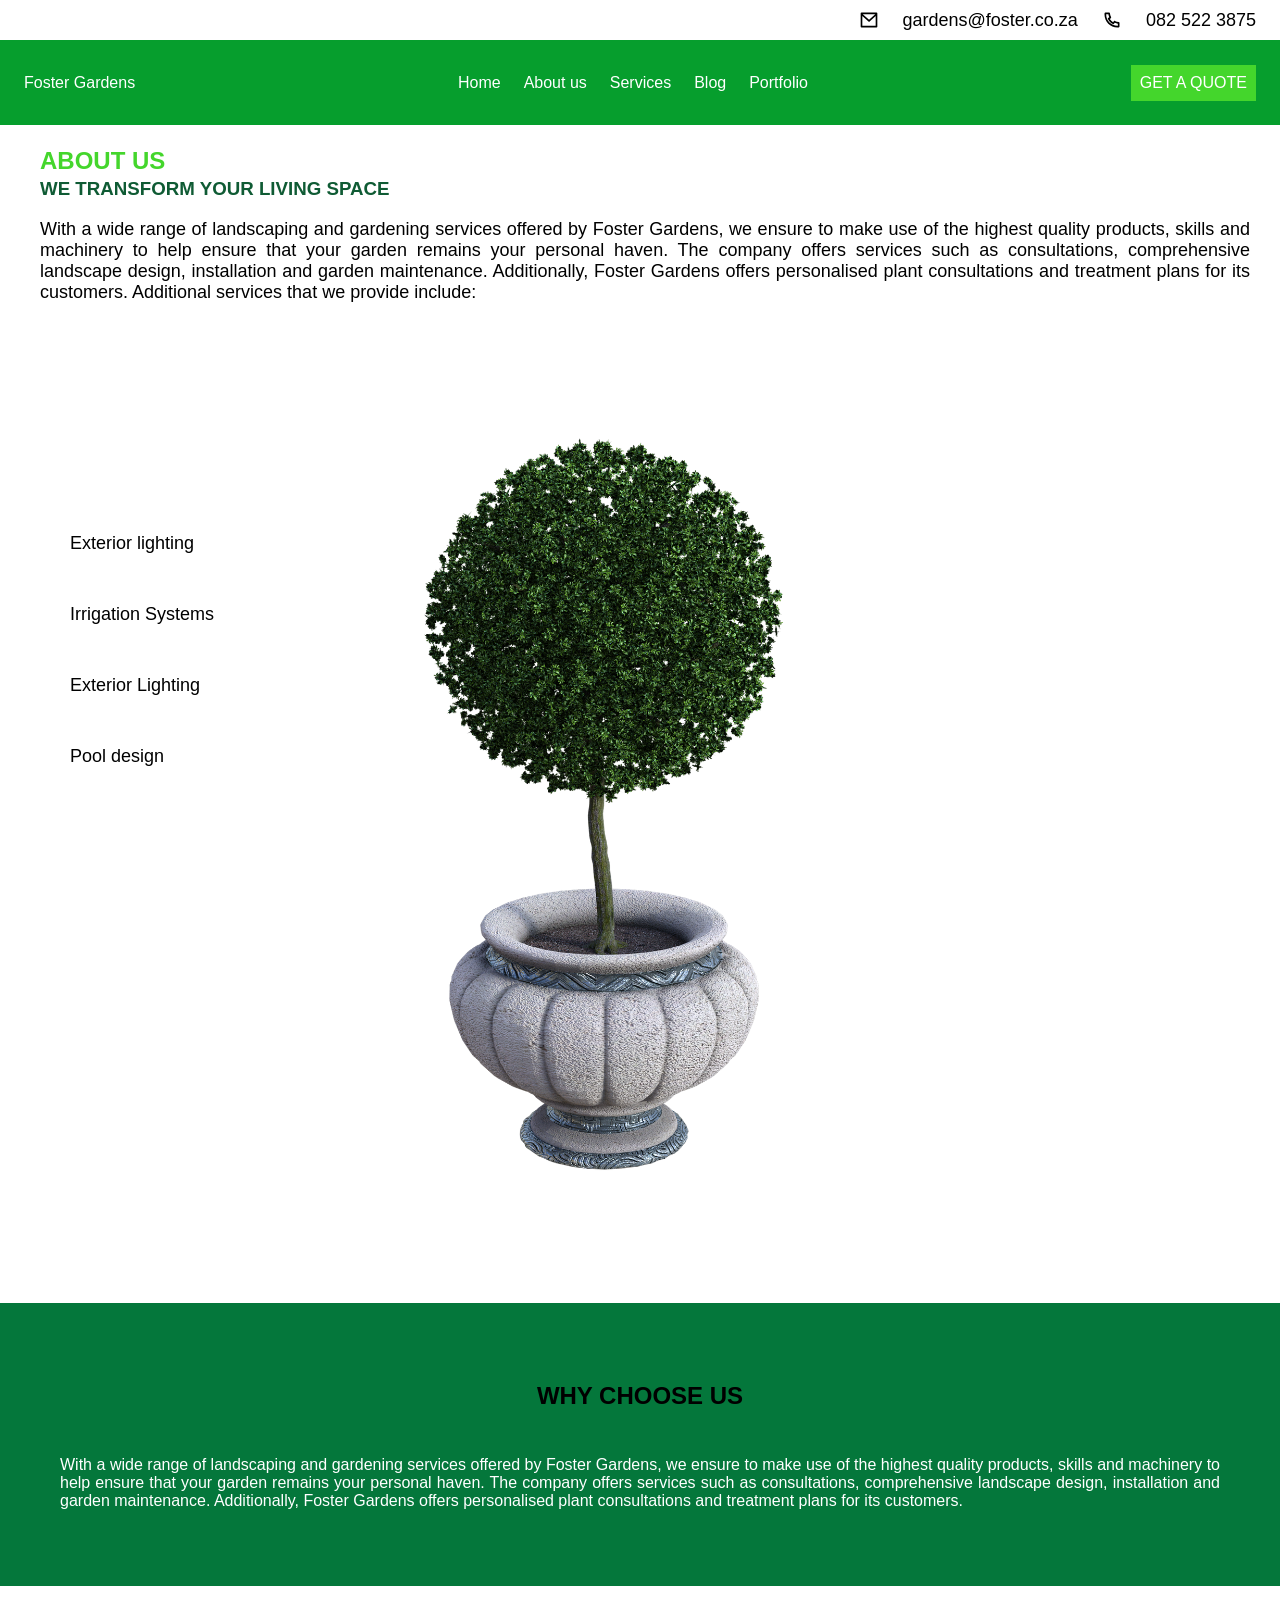
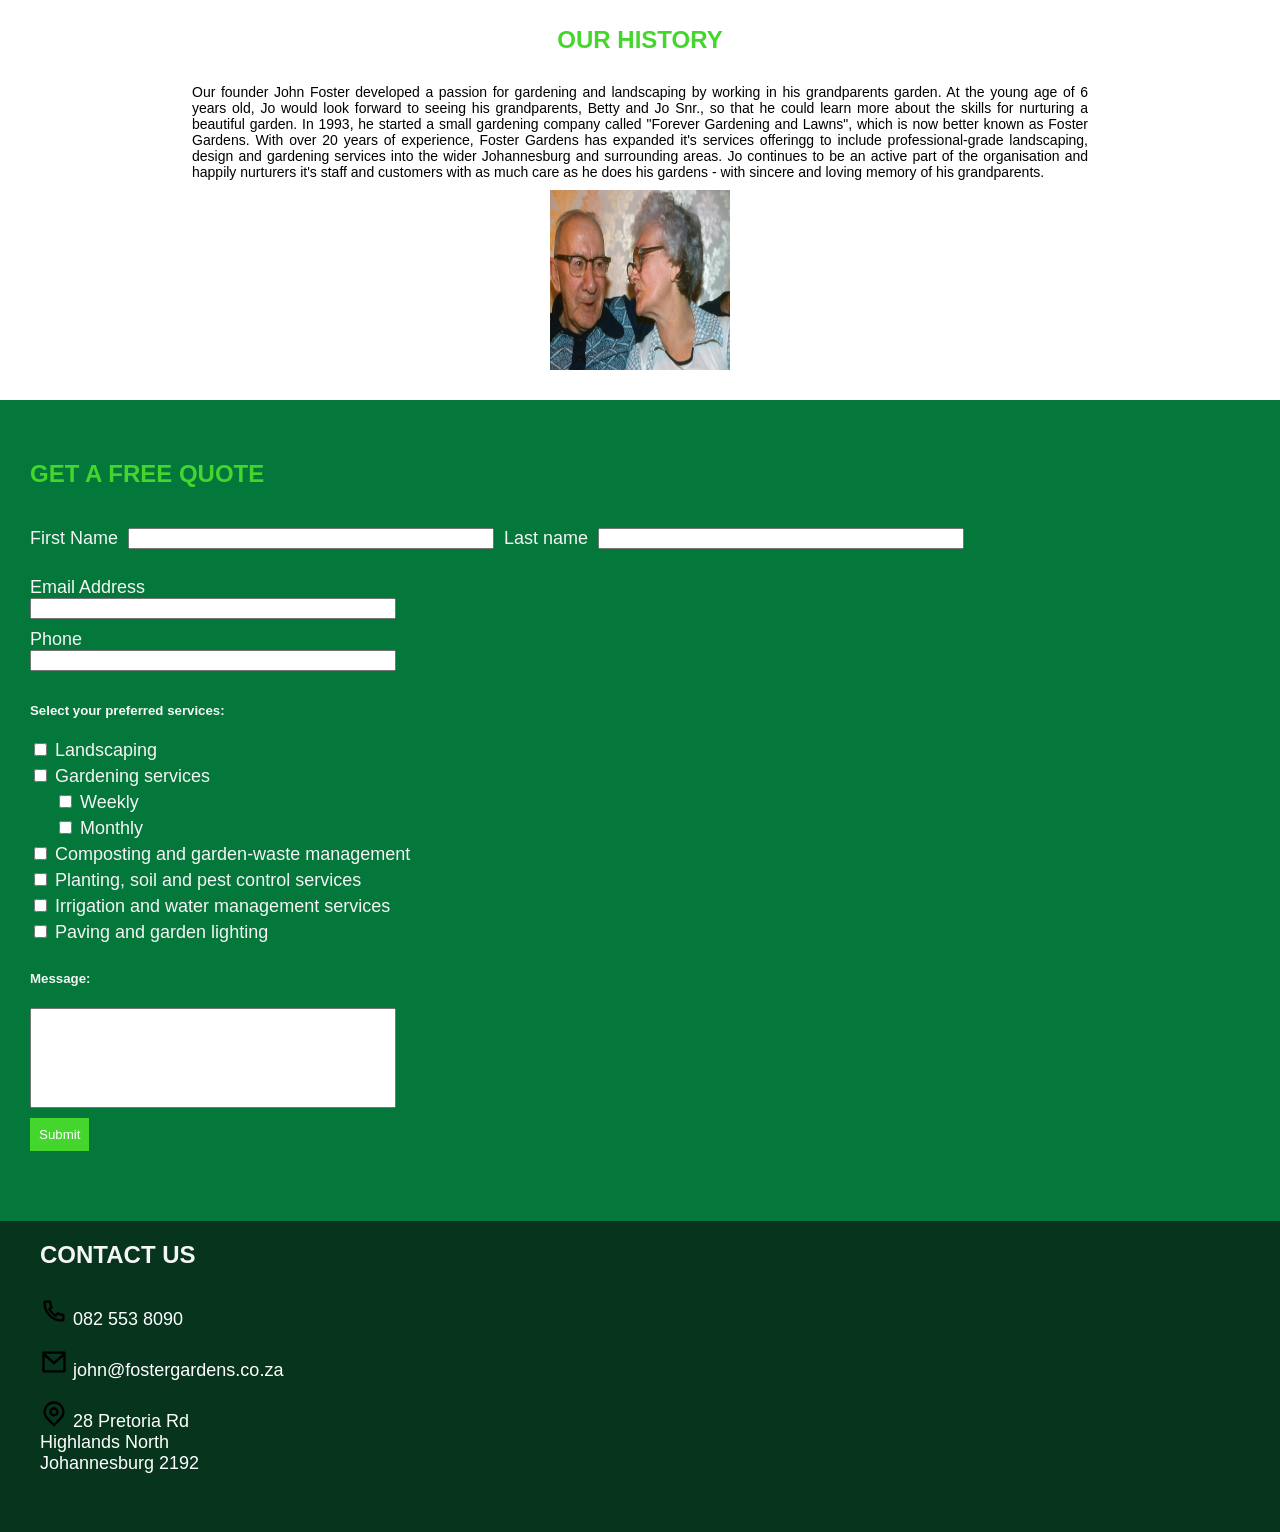
==== commit c8b2bd60: "Updated customer testimonial section. Added automatic customer review carousel. Added product previe" ====
--- a/about.html
+++ b/about.html
@@ -21,6 +21,7 @@
                     ☰
                 </button>
                 <nav class="menu-bar">
+                    <a href="index.html">Home</a>
                     <a href="about.html">About us</a>
                     <a href="services.html">Services</a>
                     <a href="blog.html">Blog</a>
@@ -29,7 +30,6 @@
                 <a href="#contact-link">
                     <button class="button-link">GET A QUOTE</button>
                 </a>
-             
             </header>
         <main>
             <div class="about-description">
--- a/css/style.css
+++ b/css/style.css
@@ -10,6 +10,7 @@
     padding:0;
     font-family: Arial, Helvetica, sans-serif;
     overflow-x: hidden;
+    scroll-behavior: smooth;
 }
 
 img {
@@ -33,7 +34,7 @@
 }
 
 main { 
-    padding-top:62px;
+    padding-top:45px;
 }
 
 /*===================================
@@ -97,7 +98,6 @@
 .menu-bar a:hover { 
     background-color:#058526;
     color: black;
-   
 }
 
 .logo a { 
@@ -132,23 +132,77 @@
 }
 
 /*==============================
-Services offered images
+Services preview images
 ===============================*/
 .services-preview { 
     display:flex;
     flex-direction: column;
-    gap:10px;
     position: relative;
     padding-bottom: 20px;
 }
 
-.services-preview img { 
-    border-radius: 20%;
+/*=========================================
+Border/Div surrounding individual services
+===========================================*/
+.preview-service1, .preview-service2, .preview-service3 { 
+    display:block; 
+    align-items:flex-start;
+    gap:10px;
+}
+
+/*============================
+Image styles for each service
+=============================*/
+.preview1, .preview2, .preview3 { 
+    border-radius:25%;
     object-fit:cover;
     height:200px; 
     width:200px;
     display: block;
     margin: 0 auto;
+    transform: translateY(13%);
+    box-shadow: 2px 5px 6px rgba(0, 0, 0, 0.55);
+}
+
+/*=======================================
+Text styles for each service description
+=========================================*/
+.preview-description { 
+    flex:1;
+    background-color: #04773b;
+    padding:30px;
+    color: white;
+    margin: 0 auto; 
+    width: 65%;
+}
+
+.services-preview, .choose-us { 
+    position: static;
+    width: 100%;
+}
+
+.learn-more-link { 
+    cursor:pointer; 
+    color:chartreuse;
+    background:transparent;
+    border: none;
+    font-size: medium;
+}
+
+.learn-more-link:hover { 
+    color:#44d62c;
+}
+
+.arrow-circle {
+    display: inline-flex;
+    align-items: center;
+    justify-content: center;
+    border: 1px solid chartreuse;
+    border-radius: 50%;
+    width: 20px;
+    height:20px;
+    font-size: 14px;
+    margin-left: 5px;
 }
 
 /*=============================
@@ -158,11 +212,13 @@
     background-color:#04773b;
     padding-top:80px;
     padding:60px;
+    display:flex; 
+    flex-direction: column; 
 }
 
 .choose-us p { 
     font-family:Verdana, Geneva, Tahoma, sans-serif;
-    font-size:10px;
+    font-size:x-small; 
     color:white;
     text-align: justify;
 }    
@@ -172,33 +228,38 @@
     text-align: center;
 }
 
-.testimonial-area { 
-    background-size:30%; 
-    padding-top:40px;
-    padding-bottom: 40px;
+/*======================
+    Review Section  
+========================*/
+.reviews {
     text-align: center;
-    margin:0; 
-}
-
-.testimonial-area p {
-    background-color:white;
-    font-family:system-ui, -apple-system, BlinkMacSystemFont, 'Segoe UI', Roboto, Oxygen, Ubuntu, Cantarell, 'Open Sans', 'Helvetica Neue', sans-serif;
-    border:5px solid grey;
-    border-radius:20px;
-    display:flex;
-    align-items:center;
-    padding:25px;
+    padding: 60px 20px; 
+    overflow: hidden;
+}
+
+.review-container { 
+    max-width:600px;
+    margin:30px auto; 
+    overflow: hidden; 
+}
+
+.review-track { 
+    display: flex;
+    transition:transform 0.8s ease-in-out; 
+}
+
+.review { 
+    min-width: 100%;
     box-sizing:border-box; 
-    font-size:10px;
-    color:#363636;
-    text-align: justify;
-    width: 75%;
-    margin:0 auto;
-}
-
-.testimonial-area h2{
-    color:white;
-}
+    padding: 35px; 
+    background: #f5f5f5;
+    border-radius: 15px;
+}
+
+.review h3 { 
+    color: #d4a017; 
+}
+
 /*====================
 FOUNDER SECTION 
 ======================*/
@@ -312,6 +373,7 @@
 .contact-section span, .contact-section p { 
     color:white; 
 }
+
 /*===========================
 SERVICES PAGE - DEFAULT: PHONE
 ============================*/
@@ -330,6 +392,7 @@
 .services { 
     display:flex;
     flex-direction: column;
+    position: relative;
     gap:10px;
     padding-top:60px; 
     padding-bottom:60px;
@@ -343,7 +406,7 @@
     display:inline; 
     align-items:flex-start;
     gap:10px;
-   
+
 }
 
 /*============================
@@ -395,7 +458,6 @@
 ===============================*/
 .portfolio-gallery img { 
     width:70%;
-    /*height:auto; */
     margin: 0 auto; 
     object-fit: cover;
     box-shadow: 0 2px 8px rgba(0,0,0,0.1);
@@ -511,7 +573,7 @@
 .additional-services { 
     display: flex;
     align-items: center;
-    gap:10px
+    gap:10px;
     margin:top 0;
 }
 
@@ -535,6 +597,7 @@
     margin:0;
     transform: translateY(-42%);
 }
+
 /*=============================
 OUR HISTORY SECTION 
 ===============================*/
@@ -557,8 +620,6 @@
     font-family:Verdana, Geneva, Tahoma, sans-serif;
     text-align: justify;
     font-size: small;
-    /*padding-left:30px; 
-    padding-right:30px;*/
     width:70%; 
     margin:0 auto;
 }
@@ -580,40 +641,12 @@
     GENERAL SETTINGS
     =============================*/
     h2 {
-        padding-bottom: 10px; 
+        padding-bottom: 0px; /*10px*/
         font-size:large;
     } 
     
     p{ 
         font-size: medium;
-    }
-
-    main { 
-        padding-top:68px;
-    }
-
-    .contact-top { 
-        background-color: white;
-        display:flex;
-        flex-direction: row;
-        list-style:none;
-        margin:0;
-        justify-content: end;
-        gap:40px;
-        font-size: 15px;
-        position:fixed;
-        top:0;
-        width:100%;
-        z-index:1000;
-        height:40px;
-    }
-
-    .contact-top img { 
-        padding-top: 10px;
-    }
-
-    .contact-top p { 
-        padding-right:60px;
     }
 
     .button-link { 
@@ -637,10 +670,6 @@
         display: none;
     }
 
-    header { 
-        top:40px;
-    } 
-
     /*=========================
     INDEX PAGE - DEFAULT:TABLET 
     ===========================*/
@@ -648,26 +677,58 @@
     Services offered images
     ===============================*/
     .index-background { 
-        background-repeat:no-repeat;
-    }
-    
-    .services-preview { 
-        flex-direction: row;
-        height:200px;
-        padding-top: 40px;
-        padding-bottom: 30px;
-    }
-
-    .services-preview img {
-        width:130px;
-        height:130px;
+        background-repeat:none;
+    }
+
+    .services-preview {
+        display: flex;
+        flex-direction: column;
+        position: relative;
+        padding-bottom: 60px;
+    }
+
+    /*============================
+    Image styles for each service
+    =============================*/
+    .preview1, .preview2, .preview3 {
+        width:230px;
+        height:230px;
+        object-fit: cover;
+        position: relative;
+        z-index: 1;
+        transform: translateY(81%);
+    }
+
+    .preview-description { 
+        box-sizing: border-box;
+        position: relative;
+        z-index: 0;
+        padding-top: 200px;
+        width: 80%;
+        margin: 0 auto;
+        outline: 2px solid blue;
+    }
+
+    .preview-service1, .preview-service2, .preview-service3 { 
+        display:block;
+        flex-direction: column; 
+        align-items:center;
+        width: 100%;
+        position: relative;
+        outline: 2px solid red;
     }
 
     /*=====================
     CHOOSE-US SECTION 
     =======================*/
+    .choose-us { 
+        position: relative;
+        clear: both;
+        margin-top: 0; 
+    }
+    
     .choose-us p { 
-        font-size:small;
+        font-size:medium; 
     }    
 
     /*=====================
@@ -744,8 +805,8 @@
         font-size:large;
     }
 
-    main { 
-        padding-top:64px;
+    main {
+        padding-top: 100px; ;
     }
     /*==================
     MENU AND CONTACT TOP 
@@ -763,7 +824,7 @@
         position:fixed;
         top:40px;
         left: 0;
-        width:100%;
+        width: 100%;
         z-index:999;
         height:85px;
         box-sizing: border-box;
@@ -794,7 +855,7 @@
         margin:0;
         align-items: center;
         justify-content:flex-end;
-        gap:24px;
+        gap: 24px;
         font-size: 15px;
         position:fixed;
         top:0;
@@ -943,6 +1004,7 @@
         display:flex;
         gap:25px;
         margin-right:150px;
+        margin-left: 150px;
     }
 
     .text { 
@@ -955,6 +1017,9 @@
     /*=======================
     ABOUT US PAGE
     =========================*/
+    /*================================
+    About Us text styles -- heading2
+    ==================================*/
     .additional-services li { 
         position:relative;
         padding-left: 30px;
@@ -982,6 +1047,4 @@
         grid-template-columns: repeat(3, 1fr);
         max-width:1200px;
     }
-
-
 }
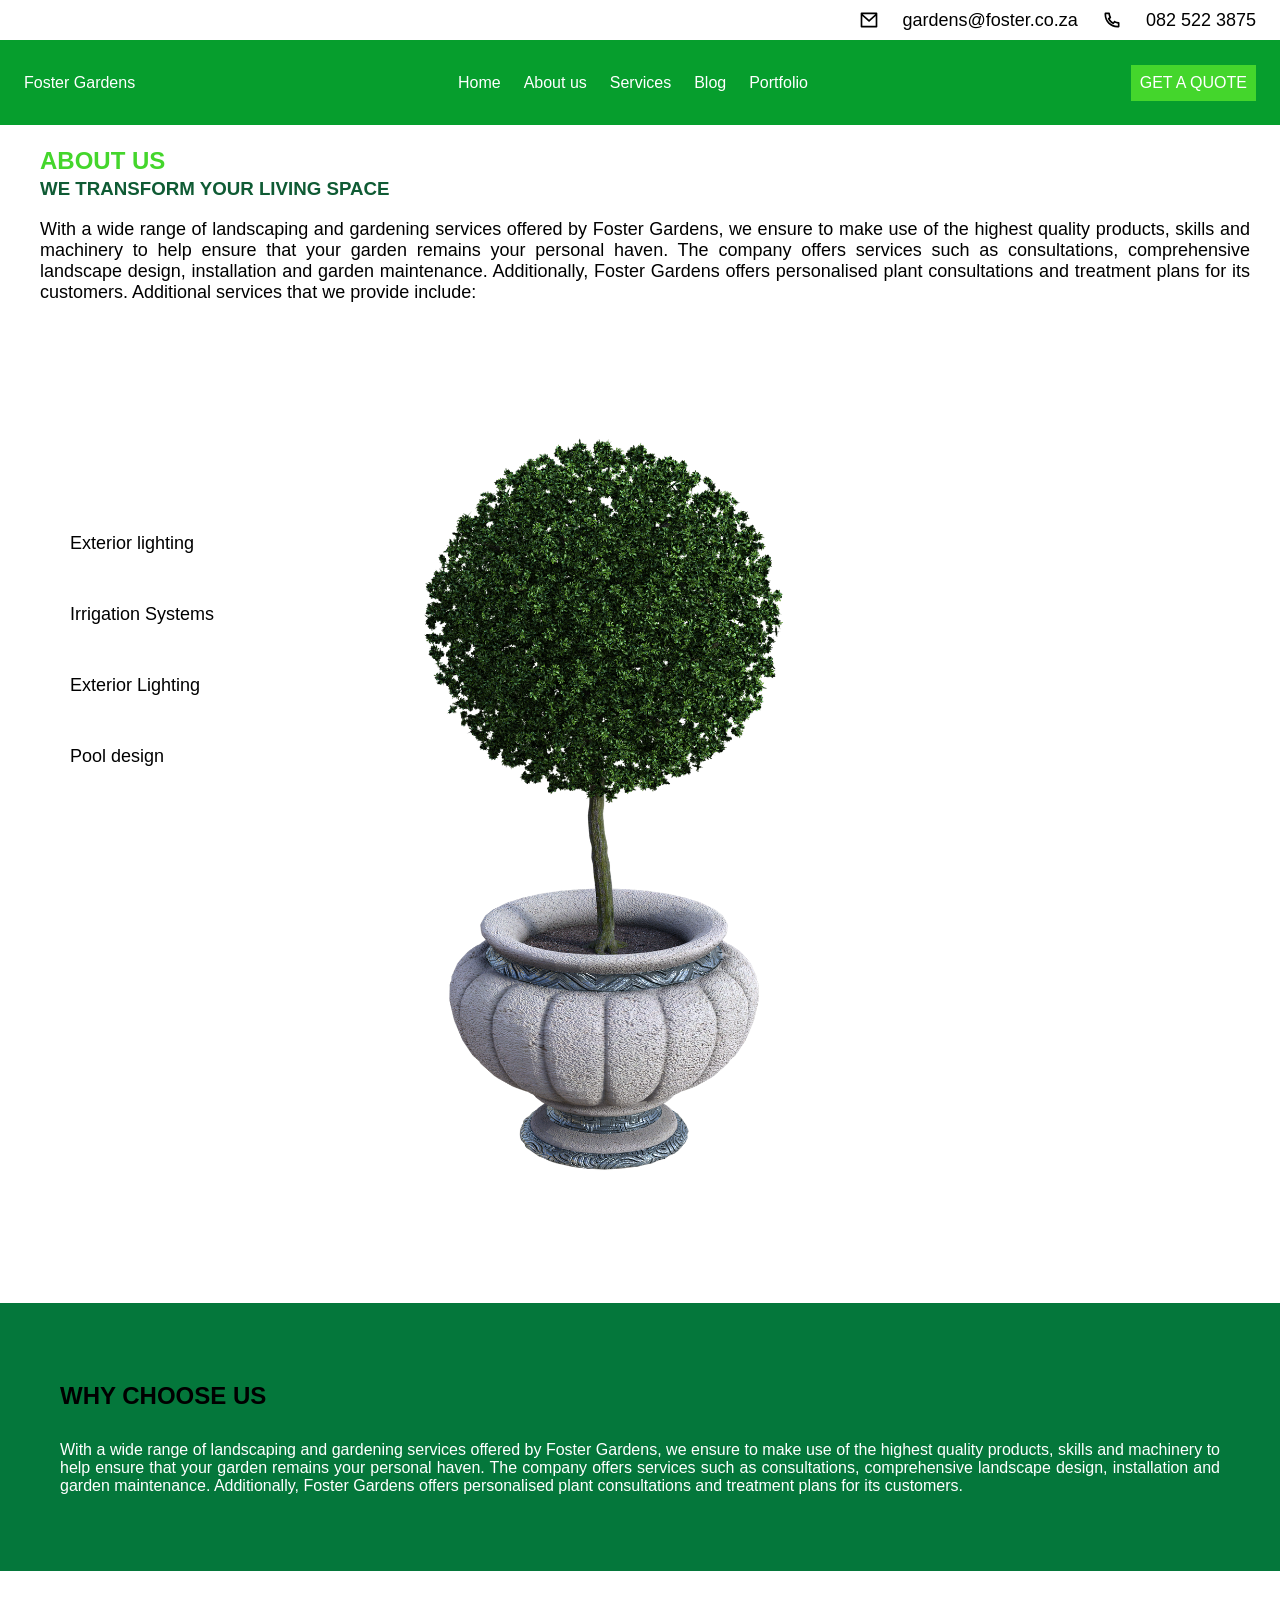
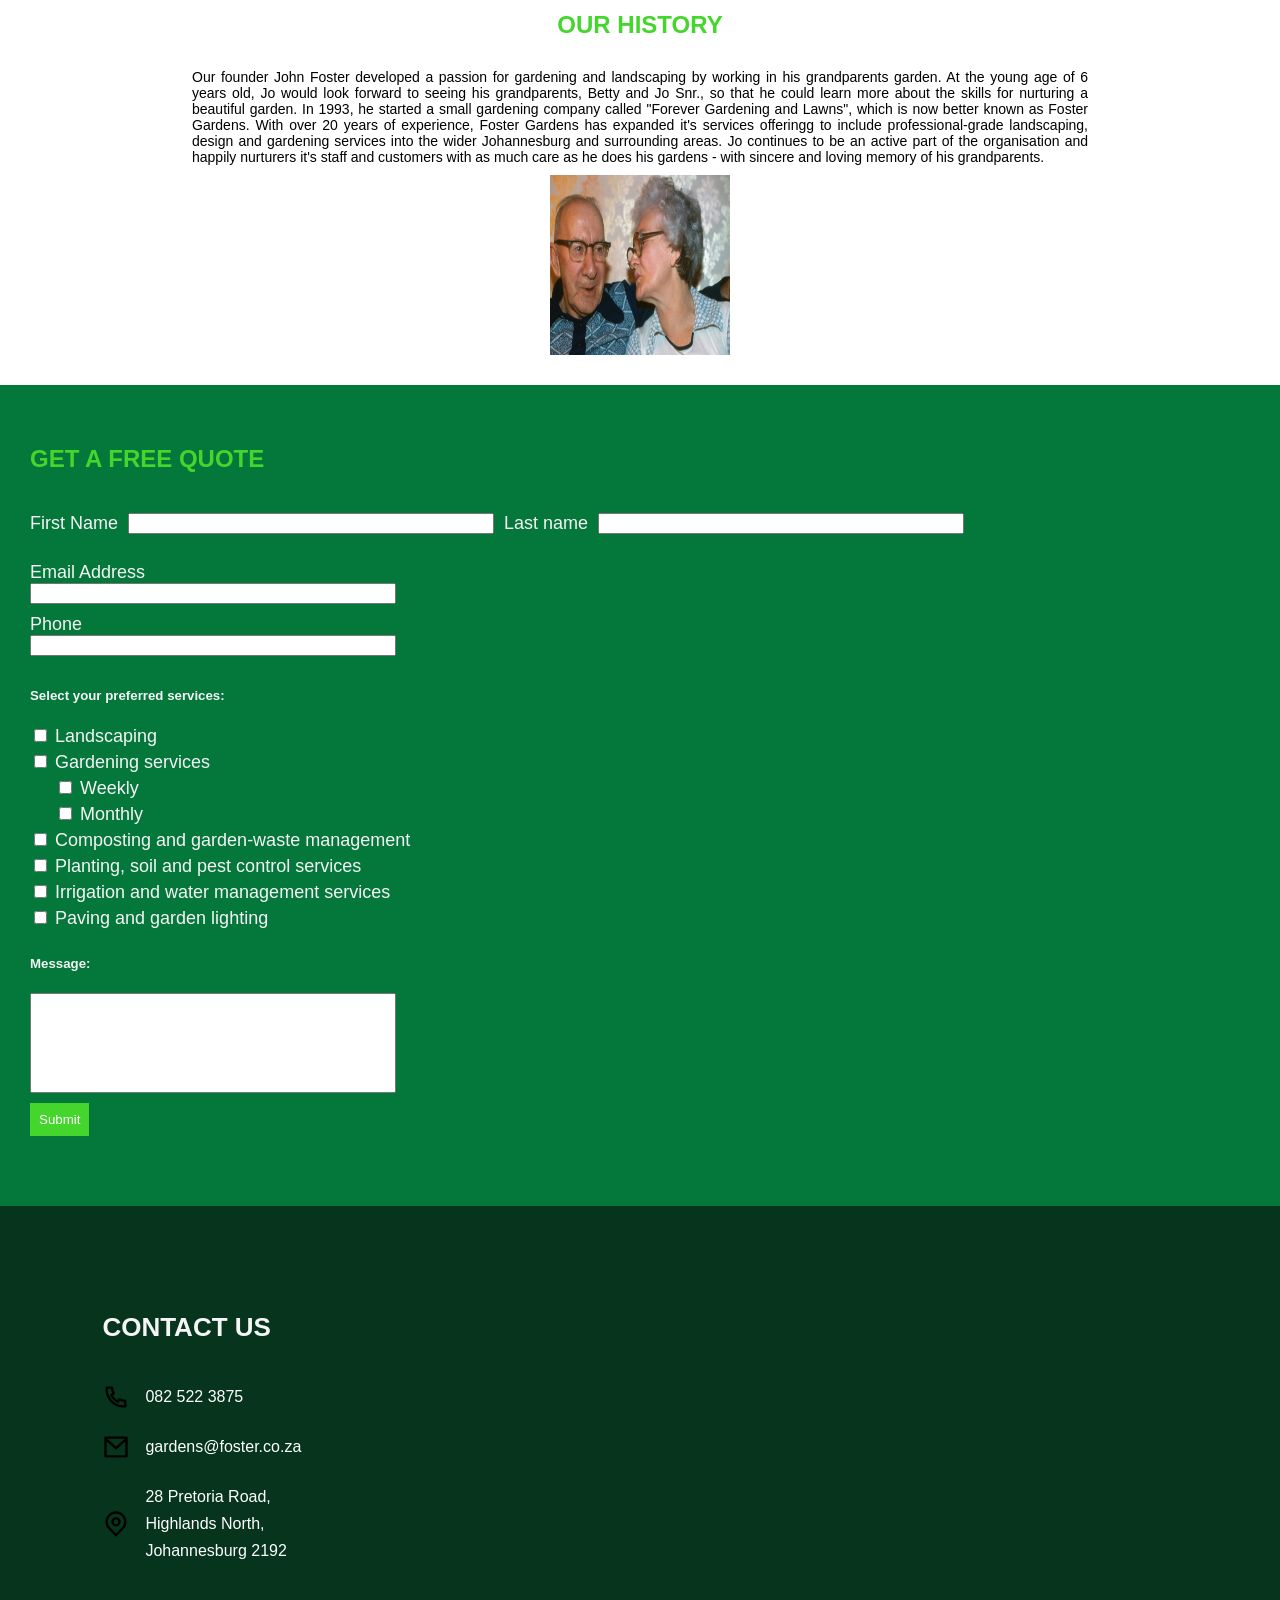
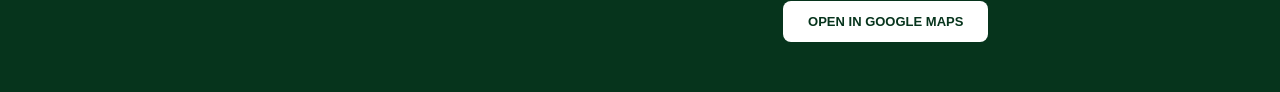
==== commit 0ee9bbc1: "Updated contact section layout and Google Maps integration" ====
--- a/about.html
+++ b/about.html
@@ -158,36 +158,61 @@
                     <button class="submit-button">Submit</button>
                 </form>
             </div>
-             <div class="contact-section">
-                <ul>
-                    <li>
-                        <h2>CONTACT US</h2>
-                    </li>
-                    <li>
-                        <p>
-                            <img src="images/icons/phone.svg" width="28">
-                            082 553 8090
-                        </p>
-                    </li>
-                    <li>
-                        <p>
-                            <img src="images/icons/mail.svg" width="28">
-                            john@fostergardens.co.za
-                        </p>
-                    </li>
-                    <li>
-                        <p>
-                            <img src="images/icons/map-pin.svg" width="28">
-                             28 Pretoria Rd
-                            <br>
-                            Highlands North
-                            <br>
-                            Johannesburg 2192
-                            <br>
-                        </p>
-                    </li>
-                </ul>
-            </div>
+            <section class="contact-section">
+                <div class="contact-details">
+                    <h2>CONTACT US</h2>
+                    <ul>
+                        <li>
+                            <p>
+                                <img src="./images/icons/phone.svg" width="28" alt="Phone">
+                                <span>082 522 3875</span>
+                            </p>
+                        </li>
+                        <li>
+                            <p>
+                                <img src="./images/icons/mail.svg" width="28" alt="Email">
+                                <span>gardens@foster.co.za</span>
+                            </p>
+                        </li>
+                        <li>
+                            <p>
+                                <img src="./images/icons/map-pin.svg" width="28" alt="Location">
+                                <span>
+                                    28 Pretoria Road, <br>
+                                    Highlands North, <br>
+                                    Johannesburg 2192
+                                </span>
+                            </p>
+                        </li>
+                    </ul>
+                </div>
+                <div class="contact-map">
+                    <a 
+                        href="https://www.google.com/maps/search/?api=1&query=28+Pretoria+Road%2C+Highlands+North%2C+Johannesburg+2192"
+                        terget="_blank"
+                        rel="noopener noreferrer"
+                        aria-label="Open Foster Gardens location in Google Maps"
+                    >
+                
+                    <iframe 
+                        src="https://maps.google.com/maps?q=28%20Pretoria%20Road%2C%20Highlands%20North%2C%20Johannesburg%202192&t=&z=15&ie=UTF8&iwloc=&output=embed"
+                        width="100%"
+                        height="300"
+                        loading="lazy"
+                        title="Foster Gardens Location"
+                    ></iframe>
+                    </a>
+                    
+                    <a 
+                        href="https://www.google.com/maps/search/?api=1&query=28+Pretoria+Road%2C+Highlands+North%2C+Johannesburg+2192"
+                        target="_blank"
+                        rel="noopener noreferrer"
+                        class="map-link"
+                    >
+                        OPEN IN GOOGLE MAPS
+                    </a>
+                </div>
+            </section>
         </main>
         <!-- JQuery internet website -->
         <script src="https://code.jquery.com/jquery-3.7.1.min.js"></script>
--- a/css/style.css
+++ b/css/style.css
@@ -120,7 +120,37 @@
 /*=========================
 INDEX PAGE -- DEFAULT:PHONE
 ===========================*/
-
+/*========================
+ Top header texts
+ =========================*/
+.index-banner {
+    background-image: url('../images/blog/compost-and-soil.jpg');
+    background-size: cover;
+    background-position: center;
+    background-repeat: no-repeat;
+    min-height: 400px; 
+    padding: 80px 30px; 
+    clip-path: url(#wave-clip); 
+    display:flex; 
+}
+
+.index-banner h3 { 
+    color: white;
+    text-align: left !important;
+    width:100%; 
+    font-size: 38px; 
+    font-weight: 700;
+    line-height: 1.3;
+    text-shadow: 2px 3px 6px rgba(0,0,0,0.6);
+    max-width: 500px;
+    margin:0; 
+}
+
+.secondary-banner { 
+    font-size: 24px;
+    color:#058526;
+    text-align: center;
+}
 /*==============================================
 Setting the background image for the index page
 ================================================*/
@@ -174,6 +204,8 @@
     color: white;
     margin: 0 auto; 
     width: 65%;
+    box-shadow: 2px 5px 6px rgba(0, 0, 0, 0.55);
+    border-radius: 12px;
 }
 
 .services-preview, .choose-us { 
@@ -225,7 +257,16 @@
 
 .choose-us h2{
     color:black;
-    text-align: center;
+    margin-bottom: 5px;
+}
+
+.choose-us h3 { 
+    color:#44d62c;
+    margin-top:0;  
+}
+
+.choose-us a {
+    margin-top:10px;
 }
 
 /*======================
@@ -233,33 +274,97 @@
 ========================*/
 .reviews {
     text-align: center;
-    padding: 60px 20px; 
+    padding: 80px 20px; 
+    background-image: url('../images/about-us/leaves3.jpg');
+    background-size: cover;
+    background-position: center;
+    background-repeat: no-repeat;
     overflow: hidden;
+    position: relative;
 }
 
 .review-container { 
-    max-width:600px;
-    margin:30px auto; 
-    overflow: hidden; 
+    position:relative; 
+    width:100%; 
+    height: 350px;  
+    overflow: hidden;
+    background-color: #fff;
+    background-color: rgb(255, 255, 255, 0.75);
+    border-radius: 12px;
 }
 
 .review-track { 
+    position: relative;
+    width: 100%; 
+    height:100%; 
+    background-color: #fff;
+    background: transparent;
+}
+
+.review { 
+    position:absolute;
+    inset:0; 
+    width: 100%;
+    height: 100%; 
+    padding: 25px; 
+    visibility: hidden;
+    box-sizing: border-box; 
+    background-color: #fff;
     display: flex;
-    transition:transform 0.8s ease-in-out; 
-}
-
-.review { 
-    min-width: 100%;
-    box-sizing:border-box; 
-    padding: 35px; 
-    background: #f5f5f5;
-    border-radius: 15px;
+    flex-direction: column;
+    justify-content: center;
+    align-items: center;
+    text-align: center;
+    background: transparent;
+}
+
+.review.active { 
+    visibility: visible;
 }
 
 .review h3 { 
     color: #d4a017; 
 }
 
+.review strong { 
+    color:#04773b;
+}
+
+.review h3, .review p, .review strong { 
+    opacity: 0;
+    display: block; 
+    transform: translateX(100%);
+    transition: transform 0.7 ease, opacity 0.7 ease; 
+}
+
+.review.active h3, .review.active p, .review.active strong { 
+    opacity: 1;
+    transform: translateY(0); 
+}
+
+.review-dots { 
+    display:flex;
+    justify-content: center;
+    align-items: center;
+    gap: 10px; 
+    margin-top:20px; 
+}
+
+.review-dot {
+    width:10px; 
+    height:10px; 
+    border-radius:50%; 
+    background-color: #ccc; 
+    border:none; 
+    cursor:pointer; 
+    padding:0; 
+    transition: all 0.3s ease; 
+}
+
+.review-dot.active {
+    background-color: #d4a017;
+    transform: scale(1.3); 
+}
 /*====================
 FOUNDER SECTION 
 ======================*/
@@ -268,18 +373,19 @@
     object-fit:cover; 
     width:200px; 
     height:200px; 
-    padding:15px;
-    justify-content: center;
-    margin: 0 auto;
+    padding:0; 
+    margin: 0 0 20px;
+    display: block;
 }
 
 .founder-description {
     display:flex;
     flex-direction:column;
-    padding-left: 20px;
-    padding-bottom:40px;
+    align-items: flex-start;
+    padding: 40px 50px 50px; 
     background-color: white;
-    text-align: center;
+    text-align: left;
+    box-sizing: border-box;
 }
 
 .founder-description p { 
@@ -288,12 +394,28 @@
     text-align:justify;
     line-height: 1.8;
     box-sizing: border-box;
-    margin:0% auto;
-    width: 70%;
+    margin:0;
+    width: 100%;
+    max-width: 850px;
 }
 
 .founder-description h2 { 
-    padding-top:30px;
+    color: #0f5b34; 
+    padding: 0; 
+    margin: 0 0 25px; 
+    text-align: left;
+    font-weight: 900;
+}
+
+.founder-description h3 { 
+    text-align: left;
+    margin: 10px 0; 
+}
+
+.title {
+    text-align: left;
+    margin: 5px 0 15px;
+    color: #058526;
 }
 
 .header {
@@ -355,23 +477,89 @@
 /*=================
 CONTACT US SECTION
 ===================*/
-.contact-section ul{
+.contact-section {
+    display:grid;
+    grid-template-columns: 1fr;
+    gap:25px;
     background-color: #06341c;
-    padding-top:20px;
-    padding-bottom:40px; 
-    list-style:none; 
+    padding: 40px 25px;
+    box-sizing: border-box;
+    width: 100%;
+}
+
+.contact-details ul{
+    list-style: none;
+    padding:0;
+    margin: 0; 
+}
+
+.contact-details { 
+    width:100%;
     font-family: Arial, Helvetica, sans-serif;
-    overflow-y: hidden;
-    margin:0;
-}
-
-.contact-section h2 { 
+}
+
+.contact-details h2 { 
     color:whitesmoke;
-    margin: 0;
-}
-
-.contact-section span, .contact-section p { 
+    margin: 0 0 25px; 
+    font-size: 24px;
+    text-align: left;
+}
+
+.contact-details li { 
+    margin-bottom: 22px;
+}
+
+.contact-details p {
+    display: flex;
+    align-items: center;
+    gap: 15px; 
+    color: white; 
+    font-size:15px;
+    line-height: 1.7; 
+    margin: 0; 
+}
+
+.contact-details img { 
+    width:28px; 
+    height:28px; 
+    flex-shrink:0; 
+}
+
+
+.contact-map iframe {
+    display: block;
+    width: 100%;
+    height: 250px; 
+    border:none;
+    border-radius: 10px;
+}
+
+.map-instruction {
     color:white; 
+    font-size: 13px; 
+    margin-top: 12px; 
+    text-align: center;
+}
+
+.contact-map .map-link {
+    display:block; 
+    width: fit-content;
+    margin: 15px auto 0; 
+    padding: 13px 25px; 
+    background-color: white; 
+    color: #06341c; 
+    font-family: Arial, Helvetica, sans-serif;
+    font-size: 13px; 
+    font-weight: bold;
+    text-align: center;
+    text-decoration: none;
+    border-radius: 8px;
+    transition: 0.3s ease;
+}
+
+.contact-map .map-link:hover { 
+    background-color: #069e2d;
+    color:white;
 }
 
 /*===========================
@@ -444,24 +632,82 @@
 .portfolio-gallery { 
     display:grid; 
     grid-template-columns:1fr;
-    gap:12px;
-    padding-bottom: 40px;
-    padding-top:80px;
-    z-index: inherit;
-    overflow-x: hidden;
+    gap:25px;
+    padding: 50px 25px 40px; 
     margin:0 auto; 
     width:100%;
+    max-width: 400px; 
+    box-sizing: border-box;
 }
 
 /*=============================
 Portfolio Images styles
 ===============================*/
 .portfolio-gallery img { 
-    width:70%;
+    width:100%;
+    height:240px; 
     margin: 0 auto; 
     object-fit: cover;
-    box-shadow: 0 2px 8px rgba(0,0,0,0.1);
+    display: block;
+    transition: transform 0.4s ease; 
+    cursor: pointer;
+}
+
+.portfolio-gallery img:hover { 
+    transform: scale(1.08); 
+}
+
+/*===========================
+Portfolio image lightbox
+=============================*/
+/* Makes the images clickable*/
+.portfolio-gallery a {
+    cursor:pointer; 
+    display:block; 
+    overflow: hidden;
+    width:100%; 
+    border-radius: 10px;
+}
+
+/*Displays a lightbox background*/
+.image-lightbox {
+    display: none;
+    position: fixed;
+    inset:0; 
+    z-index:9999; 
+    background: rgba(0, 0, 0, 0.95); 
     justify-content: center;
+    align-items: center;
+    padding: 70px 20px 20px;
+    box-sizing: border-box;
+}
+
+.image-lightbox img { 
+    max-width: 95%; 
+    max-height: 90%; 
+    width:auto; 
+    height: auto; 
+    object-fit: contain;
+    border-radius: 10px;
+}
+
+/*Back button*/
+.close-lightbox {
+    position: absolute;
+    top: 20px; 
+    right: 25px; 
+    padding:12px 22px;
+    background: white;
+    color:#222; 
+    border: none;
+    border-radius:25px; 
+    font-size:16px; 
+    cursor: pointer; 
+    transition: background 0.3s ease;
+}
+
+.close-lightbox:hover {
+    background: white;
 }
 
 /*===========================
@@ -731,6 +977,95 @@
         font-size:medium; 
     }    
 
+    /*=========================
+    Founder description section 
+    ===========================*/
+    .founder-description { 
+        width:100%; 
+        max-width: 850px;
+        margin: 0 auto;
+        padding: 35px 25px 45px;
+        box-sizing: border-box;
+        align-items: center;
+    }
+
+    .header{ 
+        margin-bottom:0 auto 35px;
+    }
+
+    .founder-content {
+        display: flex;
+        flex-direction: row;
+        justify-content: center;
+        align-items: center;
+        gap: 35px;
+        max-width: 100%;
+        width: fit-content;
+        margin: 0 auto;
+    }
+
+    .founder-photo { 
+        display: flex;
+       justify-content: center;
+       align-items: center;
+       flex-shrink: 0;
+    }
+
+    .founder-image {
+        width: 150px;
+        height:150px;
+        margin:0; 
+        object-fit: cover;
+        display: block;
+    }
+
+    .founder-text{
+        width: 350px;
+        max-width: 100%;
+        text-align: left;
+    }
+
+    .founder-text h3, .title {
+        font-size: 21px;
+        font-weight: 700;
+        margin: 0 0 8px; 
+        text-align: left;
+    }
+
+    .founder-text p {
+        width:100%; 
+        font-size: 13px; 
+        line-height: 1.8; 
+        text-align:justify;
+        margin:0; 
+    }
+
+    /*=====================
+    Contact Us Section 
+    ======================*/
+    .contact-section { 
+        grid-template-columns: minmax(0, 0.85fr) minmax(0, 1.15fr);
+        align-items: center;
+        gap:30px; 
+        padding: 40px 35px;
+    }
+
+    .contact-map iframe { 
+        height:280px; 
+    }
+
+    .contact-details h2 { 
+        font-size: 24px; 
+    }
+
+    .contact-details p {
+        font-size: 14px; 
+    }
+
+    .map-link {
+        margin: 15px auto 0; 
+        padding: 12px 24px; 
+    }
     /*=====================
     SERVICES PAGE 
     ======================*/
@@ -922,6 +1257,9 @@
         height:220px;
     }
 
+    /*==================
+    Review carousel area
+    ====================*/
     .testimonial-area p {
         background-color:white;
         width:600px;
@@ -939,6 +1277,9 @@
         margin: 0 auto;
     }
 
+    /*========================
+    Founder description area
+    ========================*/
     .founder-description {
         display:flex;
         flex-direction:row;
@@ -985,6 +1326,34 @@
         font-size:large;
     }   
 
+    /*====================
+    Contact us section 
+    =====================*/
+    .contact-section { 
+        grid-template-columns: minmax(0, 0.85fr) minmax(0, 1.15fr);
+        align-items: center;
+        gap:60px; 
+        padding: 50px 8%;
+    }
+
+    .contact-details h2 {
+        font-size: 26px;
+        margin-bottom: 30px;
+    }
+
+    .contact-details p {
+        font-size:16px; 
+    }
+
+    .contact-map iframe {
+        height: 330px; 
+    }
+
+    .map-link {
+        margin: 18px auto 0; 
+        padding: 13px 28px; 
+        font-size:14px; 
+    }
     /*=====================
     SERVICES PAGE 
     ======================*/
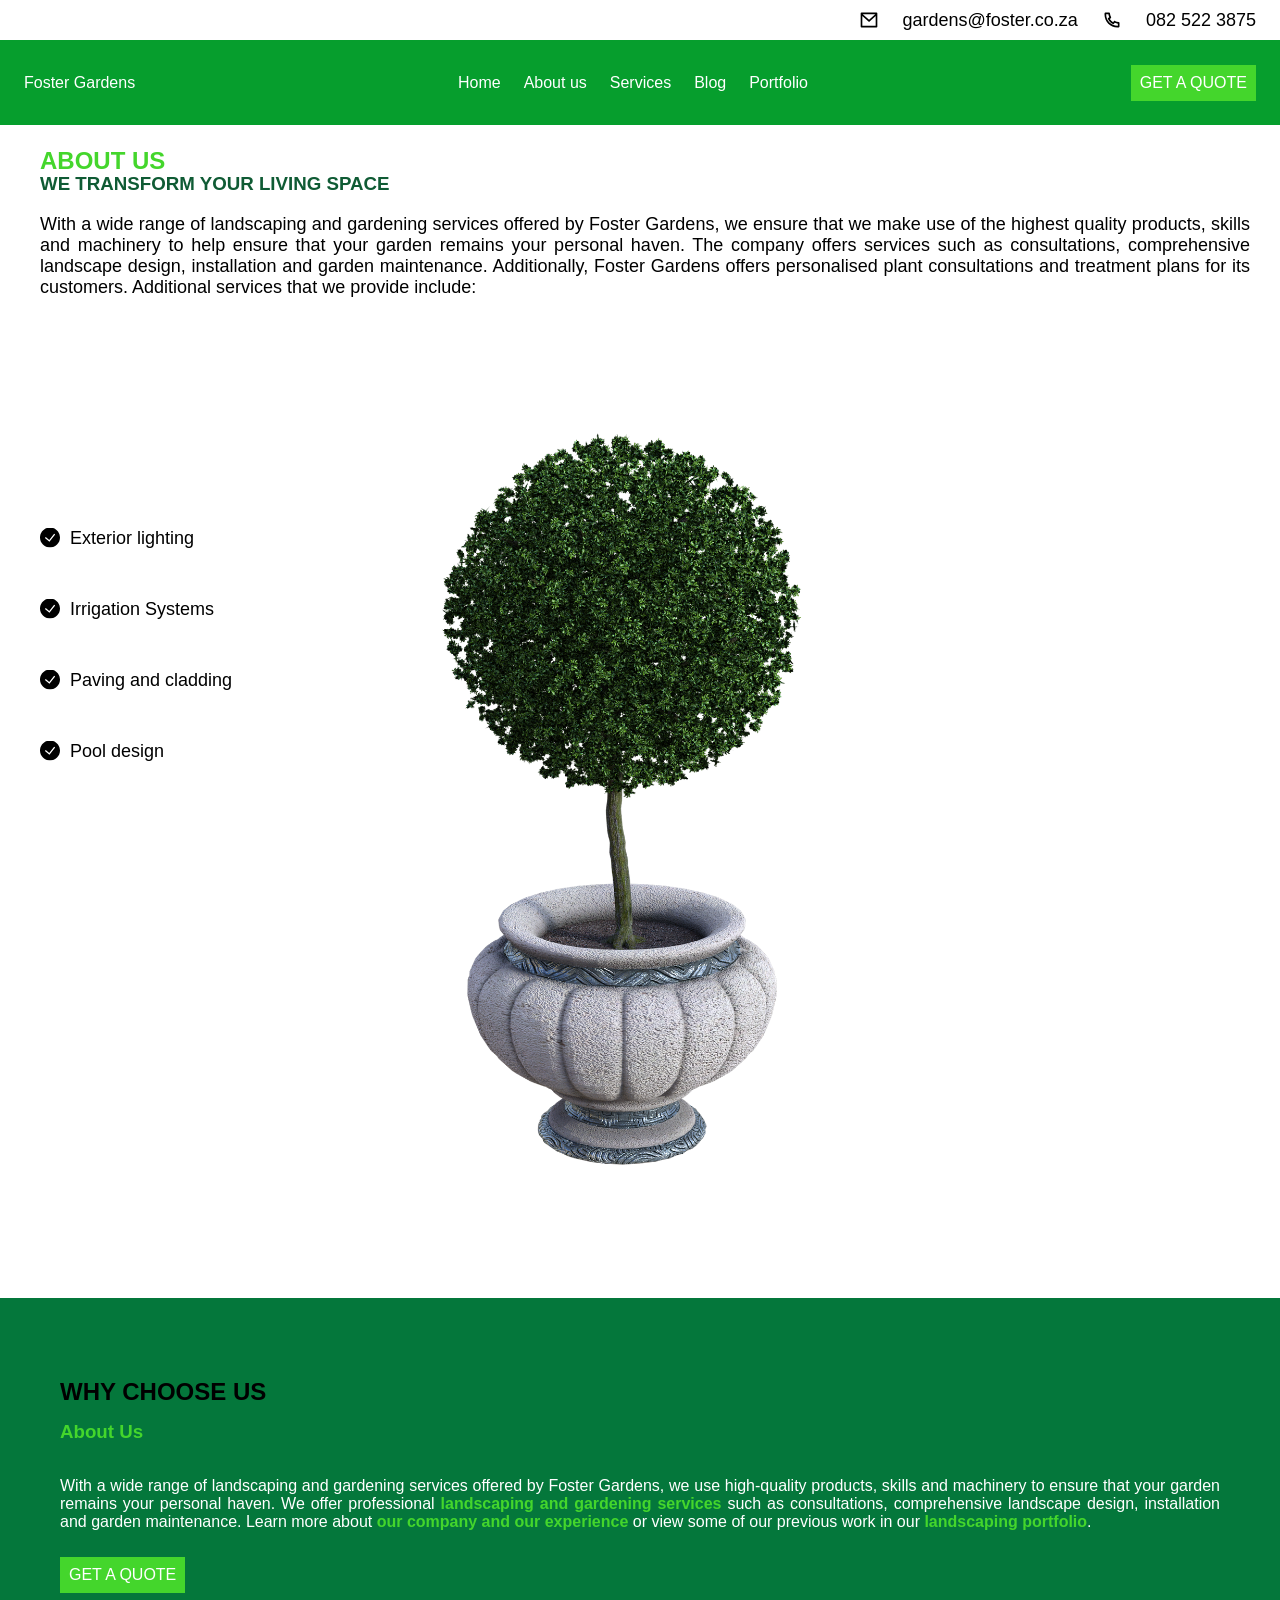
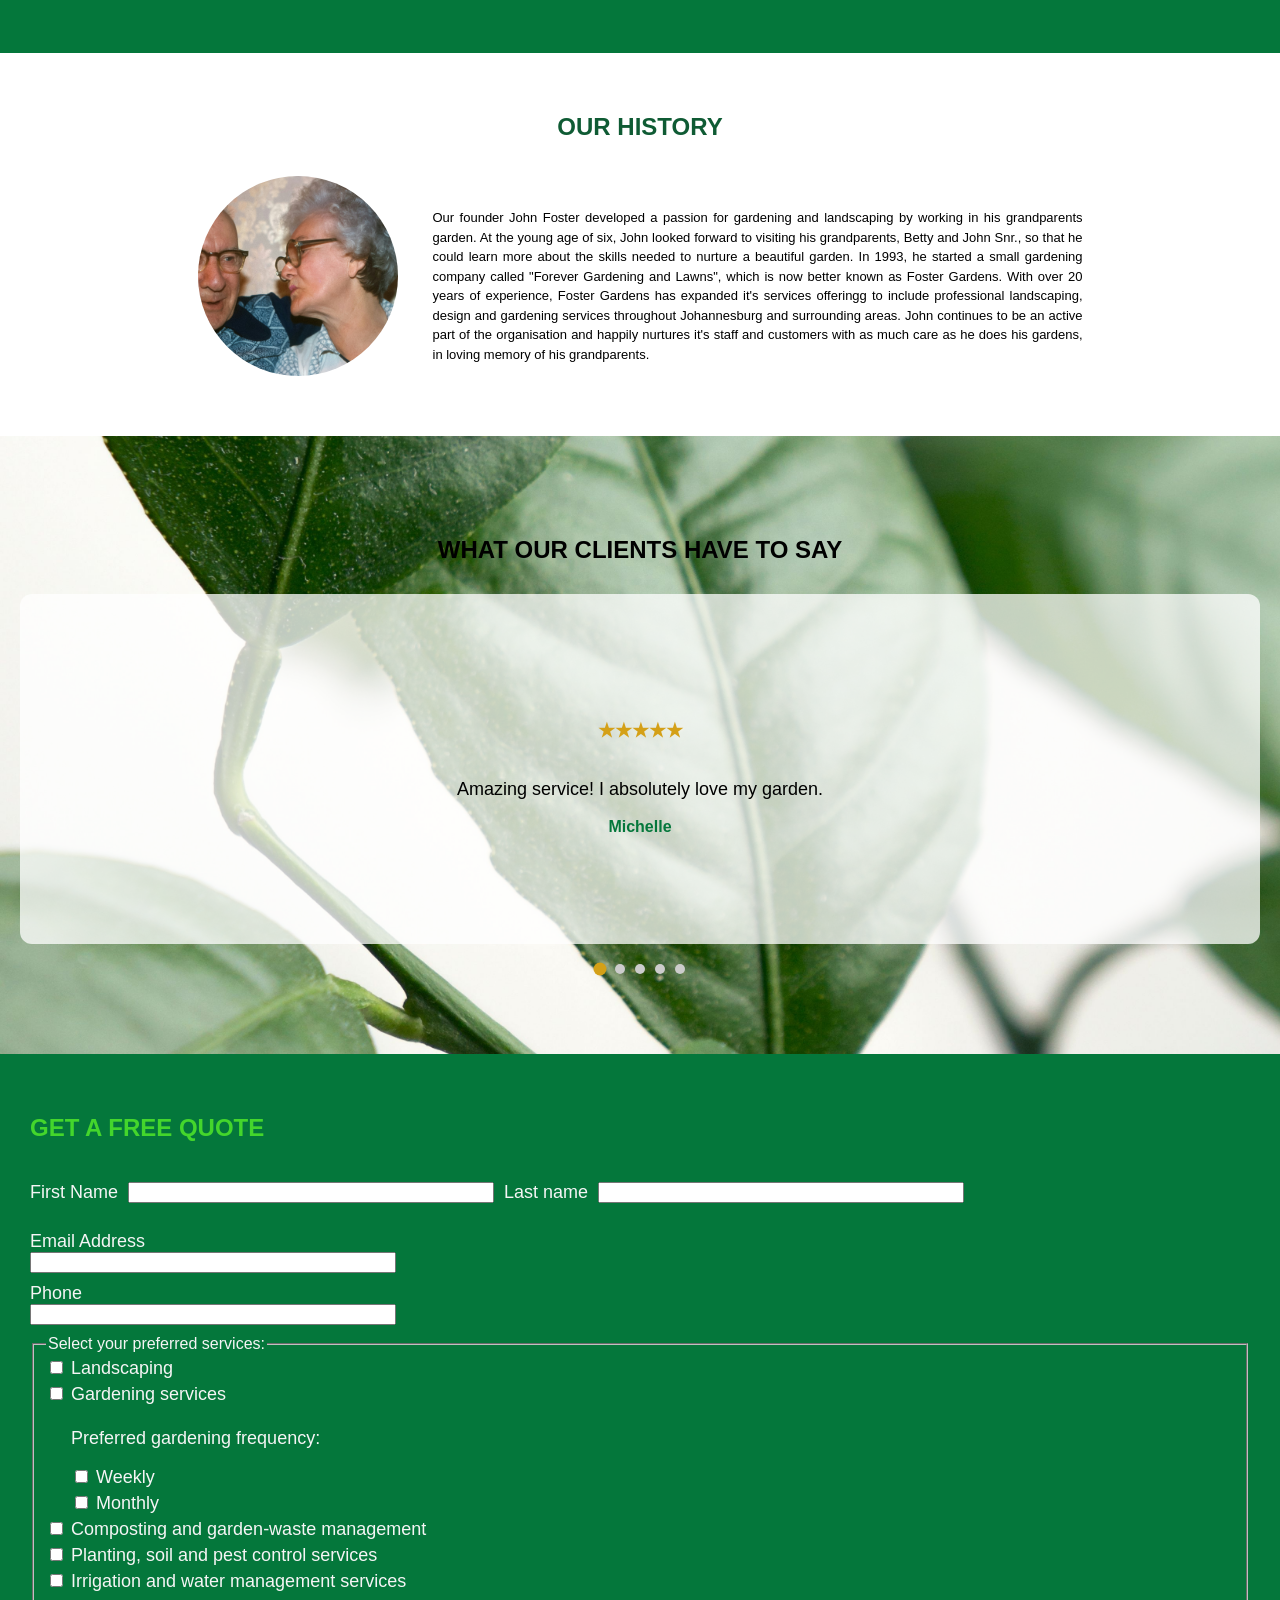
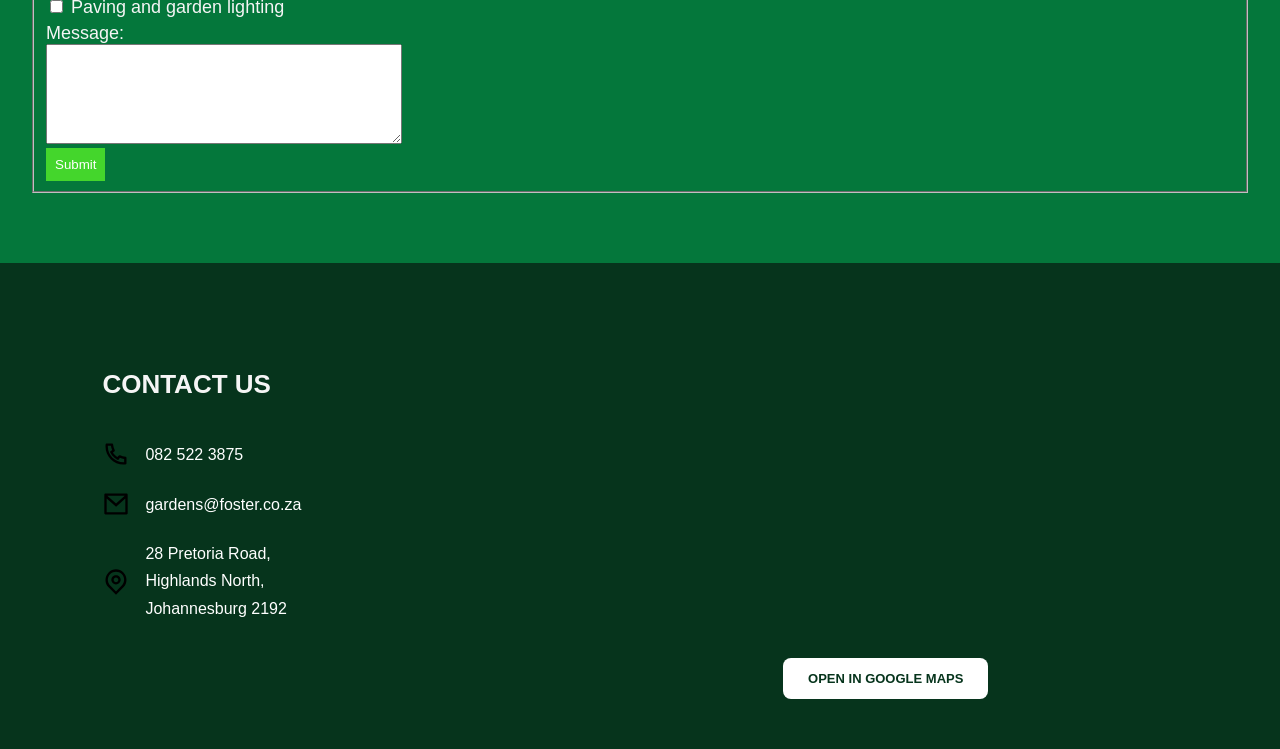
==== commit ba4038bd: "Updated each web spage and improved responsive styling. Included robots.txt and  sitemap.xml files" ====
--- a/about.html
+++ b/about.html
@@ -1,26 +1,38 @@
 <!DOCTYPE html> 
-<html> 
+<html lang="en"> 
     <head>
+        <meta charset="UTF-8">
+        <meta name="viewport" content="width=device-width, initial-scale=1.0">
+        <title>About Us | Foster Gardens</title>
         <link rel="stylesheet" href="css/style.css"> 
-        <meta name="viewport" content="width=device-width, initial-scale=1.0">
     </head>    
+
     <body class="about-background">
-        <!--Top icon section for phone and number for ease of access--> 
+
+        <!--Contact details at the top of the page--> 
         <div class="contact-top">
-            <img src="images/icons/mail.svg" width="20"> 
+            <img src="images/icons/mail.svg" width="20" alt=""> 
             <p class="text1">gardens@foster.co.za</p>
-            <img src="images/icons/phone.svg" width="20">
+            <img src="images/icons/phone.svg" width="20" alt="">
             <p class="text2">082 522 3875</p>
         </div> 
+
         <!--Beginning of the menu bar and its selections--> 
            <header>
                 <div class="logo">
                     <a href="index.html">Foster Gardens</a>
                 </div>
-                <button class="burger-menu" aria-label="Open-menu">
+
+                <button 
+                    class="burger-menu" 
+                    type="button"
+                    aria-label="Open navigation menu"
+                    aria-expanded="false"
+                    aria-controls="main-navigation"
+                >
                     ☰
                 </button>
-                <nav class="menu-bar">
+                <nav class="menu-bar" id="main-navigation">
                     <a href="index.html">Home</a>
                     <a href="about.html">About us</a>
                     <a href="services.html">Services</a>
@@ -31,152 +43,314 @@
                     <button class="button-link">GET A QUOTE</button>
                 </a>
             </header>
+
         <main>
-            <div class="about-description">
+        <!-- About Foster Gardens -->
+            <section class="about-description">
                 <h2>ABOUT US</h2>
                 <h3>WE TRANSFORM YOUR LIVING SPACE</h3>
                 <p>
-                    With a wide range of landscaping and gardening services offered by Foster Gardens, we ensure to make use of
+                    With a wide range of landscaping and gardening services offered by Foster Gardens, we ensure that we make use of
                     the highest quality products, skills and machinery to help ensure that your garden remains your personal haven. 
                     The company offers services such as consultations, comprehensive landscape design, installation and garden 
                     maintenance. Additionally, Foster Gardens offers personalised plant consultations and treatment plans for its 
                     customers. Additional services that we provide include:
                 </p>
-            </div>
-            <div class="additional-services">
+            </section>
+
+            <section class="additional-services">
                 <ul>
-                    <li>
-                        Exterior lighting
-                    </li>
-                    <li>
-                        Irrigation Systems
-                    </li>
-                    <li> 
-                        Exterior Lighting
-                    </li>
-                    <li>
-                        Pool design
-                    </li>
+                    <li>Exterior lighting</li>
+                    <li>Irrigation Systems</li>
+                    <li>Paving and cladding</li>
+                    <li>Pool design</li>
                 </ul>
+
                 <div class="tree">
-                    <img src="images/display-and-layout/potted-shrub.png" width="700">
-                </div>
-            </div>
+                    <img 
+                        src="images/display-and-layout/potted-shrub.png"
+                        alt="Decorative potted garden shrub"
+                        width="700"
+                    >
+                </div>
+            </section>
+
+        <!--Why choose us-->
             <div class="choose-us">
                 <h2>WHY CHOOSE US</h2>
+                <h3>About Us</h3>
+                <p>
+                    With a wide range of landscaping and gardening services offered by Foster Gardens, we use high-quality
+                    products, skills and machinery to ensure that your garden remains your personal haven. 
+
+
+                    We offer professional <a href="services.html">landscaping and gardening services</a> such as consultations, 
+                    comprehensive landscape design, installation and garden maintenance.
+                    
+                    Learn more about <a href="about.html">our company and our experience</a> or view some of our previous work 
+                    in our <a href="portfolio.html">landscaping portfolio</a>.
+                </p>
+                <a href="#contact-link">
+                    <button class="button-link">GET A QUOTE</button>
+                </a>
+            </div> 
+
+        <!--Company history-->
+            <section class="history-description">
+                <h2>OUR HISTORY</h2>
+                <div class="history-content">
+                    <img 
+                        src="images/about-us/grandparents.jpg" 
+                        alt="Photograph representing the founder's grandparents"
+                        width="255"
+                    >
                     <p>
-                        With a wide range of landscaping and gardening services offered by Foster Gardens, we ensure to make use of
-                        the highest quality products, skills and machinery to help ensure that your garden remains your personal haven. 
-                        The company offers services such as consultations, comprehensive landscape design, installation and garden 
-                        maintenance. Additionally, Foster Gardens offers personalised plant consultations and treatment plans for its 
-                        customers. 
+                        Our founder John Foster developed a passion for gardening and landscaping by working in his grandparents garden.
+                        At the young age of six, John looked forward to visiting his grandparents, Betty and John Snr., so that he could 
+                        learn more about the skills needed to nurture a beautiful garden. In 1993, he started a small gardening company 
+                        called "Forever Gardening and Lawns", which is now better known as Foster Gardens. 
+                    
+                        With over 20 years of experience, Foster Gardens has expanded it's services offeringg to include professional 
+                        landscaping, design and gardening services throughout Johannesburg and surrounding areas. John continues
+                        to be an active part of the organisation and happily nurtures it's staff and customers with as much care as he does
+                        his gardens, in loving memory of his grandparents. 
                     </p>
-                </h3>    
-            </div>
-            <div class="history-description">
-                <h2>OUR HISTORY</h2>
-                <p>
-                    Our founder John Foster developed a passion for gardening and landscaping 
-                    by working in his grandparents garden. At the young age of 6 years old, Jo would look forward to seeing his 
-                    grandparents, Betty and Jo Snr., so that he could learn more about the skills for nurturing a beautiful garden.
-                    In 1993, he started a small gardening company called "Forever Gardening and Lawns", which is now better known as
-                    Foster Gardens. With over 20 years of experience, Foster Gardens has expanded it's services offeringg to include 
-                    professional-grade landscaping, design and gardening services into the wider Johannesburg and surrounding areas. 
-                    Jo continues to be an active part of the organisation and happily nurturers it's staff and customers with as much
-                    care as he does his gardens - with sincere and loving memory of his grandparents. 
-                </p>
-                <img src="images/about-us/grandparents.jpg" width="255">
-            </div>
+                </div>
+            </section>
+
+            <!--Testimonial section--> 
+            <section class="reviews" id="reviews">
+                <h2>WHAT OUR CLIENTS HAVE TO SAY</h2>
+                <div class="review-container">   
+                <!--Placement of comments from customers-->
+                    <div class="review-track">
+                        <div class="review">
+                            <h3>★★★★★</h3>
+                            <p>
+                                Amazing service! I absolutely love my garden. 
+                            </p>
+                            <strong>Michelle</strong>
+                        </div>
+                        <div class="review">
+                        <h3>★★★★★</h3>
+                        <p>
+                                Thank you so much for the exceptional service. Foster Garderns made it easy for us to landscape our newly constructed 
+                                property in Randburg. You passionately designed the garden while meeting all our requirements. The installation process
+                                was seamless, and the final result exceeded our expectations.
+                            </p>
+                            <strong>Sarah</strong>
+                        </div>
+
+                        <div class="review">
+                            <h3>★★★★★</h3>
+                            <p>
+                                Professional, efficient and exceeded my expectations.
+                            </p>
+                            <strong>James</strong>
+                        </div>
+
+                        <div class="review">
+                            <h3>★★★★★</h3>
+                            <p>
+                                The fact that we have been using Foster Gardens for almost 10 years is a testament to our satisfaction with the
+                                quality of service offered by Jo and his staff. We recently completed major renovations at our house, and Foster
+                                Gardens quickly restored our gardent to its previous splendor. We would highly recommend Foster Gardens for 
+                                their excellent service. 
+                            </p>
+                            <strong>Michael</strong>
+                        </div>
+                    
+                        <div class="review">
+                            <h3>★★★★★</h3>
+                            <p>
+                                I just wanted to drop you a quick thank you for the gardens at Sunward Park. Without fail. our guests comment on the 
+                                grounds of the guest house and how lovely our garden looks. Your company was efficient through the whole process, and 
+                                now the garden has established and all the gaps are filling in well, it is exactly like we wanted. The different textures 
+                                and colours make such a beautiful guest house. 
+                            </p>
+                            <strong>Maria</strong>
+                        </div>
+                    </div>
+                </div> 
+            <!---- Pagination dots ---->
+                <div class="review-dots"></div>
+            </section>  
               
             <!--This form is essential on each page to enforce and encourage customer response to action calls -->   
-            <div class="quote-box" id="contact-link">
+            <section class="quote-box" id="contact-link">
                 <h2>GET A FREE QUOTE</h2>
                 <!--This form is essential on each page to enforce and encourage customer response to action calls -->
-                <form>
+                <form id="quotation-form">
+                <!--This is the complete/type section-->
                     <div class="side-by-side">
                         <label for="name">First Name</label>
                         <br>
-                        <input type="text" id="name" required>
+                        <input 
+                            type="text" 
+                            id="name" 
+                            name="firstname"
+                            autocomplete="given-name"
+                            required
+                        >
                         <br>
                         <label for="surname">Last name</label>
                         <br>
-                        <input type="text" id="surname" required>
+                        <input 
+                            type="text" 
+                            id="surname"
+                            name="surname"
+                            autocomplete="family-name"
+                            required
+                        >
                     </div>
                     <br>
                     <label for="email">Email Address </label>
                     <br>
-                    <input type="text" id="email" required>
+                        <input 
+                            type="email" 
+                            id="email" 
+                            name="email"
+                            autocomplete="email"
+                            required
+                        >
                     <br>
                     <label for="phone">Phone</label>
                     <br>
-                    <input type="text" id="phone" required>
-                    <br>
-                    <h5>Select your preferred services:</h5>
-                    <label>
-                    <input type="checkbox" value="landscaping">
-                    Landscaping
-                    </label>
-                    <br>
-                    <label>
-                        <input type="checkbox" value="landscaping">
-                        Gardening services
-                    </label>
-                    <div class="frequency-options">
-                        <label> 
-                            <input type="checkbox" id="weekly-checkbox" value="weekly">
-                            Weekly
-                        </label>
-                        <br>
-                        <label>
-                            <input type="checkbox" id="monthly-checkbox" value="monthly">
-                            Monthly
-                        </label>
-                    </div>
-                    <label>
-                        <input type="checkbox">
-                        Composting and garden-waste management
-                    </label>
-                    <br>
-                    <label>
-                        <input type="checkbox">
-                        Planting, soil and pest control services 
-                    </label>
-                    <br> 
-                    <label>
-                        <input type="checkbox">
-                        Irrigation and water management services 
-                    </label>
-                    <br>
-                    <label>
-                        <input type="checkbox">
-                        Paving and garden lighting
-                    </label>
-                     <br>
-                    <h5>Message:</h5>
-                    <input type="text" id="message" required>
-                    <br>
-                    <button class="submit-button">Submit</button>
+                        <input 
+                            type="tel" 
+                            id="phone"
+                            name="phone"
+                            autocomplete="tel"
+                            required
+                        >
+                    <br>
+                    <!---Beginning of services selection section---->
+                    <fieldset>
+                        <legend>Select your preferred services:</legend>
+                        <label>
+                            <input 
+                                type="checkbox"
+                                name="services"
+                                value="landscaping"
+                            >
+                            Landscaping
+                        </label>
+                        <br>
+                        <label>
+                            <input 
+                                type="checkbox"
+                                name="services"
+                                value="gardening"
+                            >
+                            Gardening services
+                        </label>
+
+                        <div class="frequency-options">
+                            <p>Preferred gardening frequency:</p>
+                            <label> 
+                                <input 
+                                    type="checkbox" 
+                                    id="weekly-checkbox" 
+                                    value="weekly"
+                                    name="frequency"
+                                >
+                                Weekly
+                            </label>
+                            <br>
+                            <label>
+                                <input 
+                                    type="checkbox" 
+                                    name="frequency"
+                                    id="monthly-checkbox" 
+                                    value="monthly"
+                                >
+                                Monthly
+                            </label>
+                        </div>
+
+                        <label>
+                            <input 
+                                type="checkbox"
+                                name="services"
+                                value="composting"
+                            >
+                            Composting and garden-waste management
+                        </label>
+                        <br>
+
+                        <label>
+                            <input 
+                                type="checkbox"
+                                name="services"
+                                value="planting"
+                            >
+                            Planting, soil and pest control services 
+                        </label>
+                        <br> 
+
+                        <label>
+                            <input 
+                                type="checkbox"
+                                name="services"
+                                value="irrigation"
+                            >
+                            Irrigation and water management services 
+                        </label>
+                        <br>
+
+                        <label>
+                            <input 
+                                type="checkbox"
+                                name="services"
+                                value="paving-lighting"
+                            >
+                            Paving and garden lighting
+                        </label>
+                        <br>
+               
+                        <!--Message/text area-->
+                        <label for="message">Message:</label>
+                        <br>
+                        <textarea
+                            id="message"
+                            name="message"
+                            rows="6"
+                            required
+                        ></textarea>
+                        <br>
+                        <button type="submit" class="submit-button">Submit</button>
+                    </fieldset>
                 </form>
-            </div>
+            </section>
+
             <section class="contact-section">
                 <div class="contact-details">
                     <h2>CONTACT US</h2>
                     <ul>
                         <li>
                             <p>
-                                <img src="./images/icons/phone.svg" width="28" alt="Phone">
+                                <img 
+                                    src="./images/icons/phone.svg" 
+                                    width="28" 
+                                    alt="Phone">
                                 <span>082 522 3875</span>
                             </p>
                         </li>
                         <li>
                             <p>
-                                <img src="./images/icons/mail.svg" width="28" alt="Email">
+                                <img 
+                                    src="./images/icons/mail.svg" 
+                                    width="28" 
+                                    alt="Email">
                                 <span>gardens@foster.co.za</span>
                             </p>
                         </li>
                         <li>
                             <p>
-                                <img src="./images/icons/map-pin.svg" width="28" alt="Location">
+                                <img 
+                                    src="./images/icons/map-pin.svg" 
+                                    width="28" 
+                                    alt="Location">
                                 <span>
                                     28 Pretoria Road, <br>
                                     Highlands North, <br>
@@ -187,13 +361,6 @@
                     </ul>
                 </div>
                 <div class="contact-map">
-                    <a 
-                        href="https://www.google.com/maps/search/?api=1&query=28+Pretoria+Road%2C+Highlands+North%2C+Johannesburg+2192"
-                        terget="_blank"
-                        rel="noopener noreferrer"
-                        aria-label="Open Foster Gardens location in Google Maps"
-                    >
-                
                     <iframe 
                         src="https://maps.google.com/maps?q=28%20Pretoria%20Road%2C%20Highlands%20North%2C%20Johannesburg%202192&t=&z=15&ie=UTF8&iwloc=&output=embed"
                         width="100%"
@@ -201,7 +368,6 @@
                         loading="lazy"
                         title="Foster Gardens Location"
                     ></iframe>
-                    </a>
                     
                     <a 
                         href="https://www.google.com/maps/search/?api=1&query=28+Pretoria+Road%2C+Highlands+North%2C+Johannesburg+2192"
@@ -212,11 +378,11 @@
                         OPEN IN GOOGLE MAPS
                     </a>
                 </div>
-            </section>
+            </section> 
         </main>
         <!-- JQuery internet website -->
-        <script src="https://code.jquery.com/jquery-3.7.1.min.js"></script>
+        <script defer src="https://code.jquery.com/jquery-3.7.1.min.js"></script>
         <!---- External JavaScript file included here ----->
-        <script src="javascript/scripts.js"></script>          
+        <script defer src="javascript/scripts.js" ></script>     
     </body>
 </html>
--- a/css/style.css
+++ b/css/style.css
@@ -34,7 +34,7 @@
 }
 
 main { 
-    padding-top:45px;
+    padding-top:35px;
 }
 
 /*===================================
@@ -117,6 +117,10 @@
     font-size:60%; 
 }
 
+.burger-menu:focus-visible {
+    outline: 3px solid white;
+    outline-offset: 4px;
+}
 /*=========================
 INDEX PAGE -- DEFAULT:PHONE
 ===========================*/
@@ -146,29 +150,30 @@
     margin:0; 
 }
 
-.secondary-banner { 
-    font-size: 24px;
-    color:#058526;
-    text-align: center;
-}
 /*==============================================
 Setting the background image for the index page
 ================================================*/
 .index-background {
     margin:0;
     font-family: Arial, Helvetica, sans-serif;
-    background-image:url(./images/about-us/leaves1.jpg);
     background-size:100%; 
 }
 
 /*==============================
 Services preview images
 ===============================*/
+.services-preview h3 { 
+    font-size: 24px;
+    color:#058526;
+    text-align: center;
+}
+
 .services-preview { 
     display:flex;
     flex-direction: column;
     position: relative;
     padding-bottom: 20px;
+    background-image:url('../images/about-us/leaves2.jpg');
 }
 
 /*=========================================
@@ -269,6 +274,15 @@
     margin-top:10px;
 }
 
+.choose-us p a {
+    color: #44d62c; 
+    font-weight: bold;
+    text-decoration: none;
+}
+
+.choose-us p a:hover {
+    color:white;
+}
 /*======================
     Review Section  
 ========================*/
@@ -334,7 +348,7 @@
     opacity: 0;
     display: block; 
     transform: translateX(100%);
-    transition: transform 0.7 ease, opacity 0.7 ease; 
+    transition: transform 0.7s ease, opacity 0.7s ease; 
 }
 
 .review.active h3, .review.active p, .review.active strong { 
@@ -392,7 +406,7 @@
     font-family:Verdana, Geneva, Tahoma, sans-serif;
     word-break: normal;
     text-align:justify;
-    line-height: 1.8;
+    line-height: 1.3;
     box-sizing: border-box;
     margin:0;
     width: 100%;
@@ -566,7 +580,7 @@
 SERVICES PAGE - DEFAULT: PHONE
 ============================*/
 .services-background {
-    background-image:url(./images/display-and-layout/wild-shrub.jpg);
+    background-image:url('../images/display-and-layout/wild-shrub.jpg');
     min-height:100%;
     margin:0;
     background-repeat: repeat-x;
@@ -776,7 +790,10 @@
     text-align: left;
     padding-left: 40px;
     color:#44d62c;
+    position:relative; 
+    z-index:2; 
     transform: translateY(70%);
+    margin-bottom: 15px;;
 }
 
 /*==============================
@@ -785,6 +802,9 @@
 .about-description h3 { 
     color:#0f5b34; 
     padding-left:40px; 
+    position: relative;
+    z-index: 1;
+    margin-top:0; 
 }
 
 /*================================
@@ -811,7 +831,7 @@
    width:20px; 
    height:20px;
 
-   background-image: url('images/icons/check-icon1.svg');
+   background-image: url('../images/icons/check-icon1.svg');
    background-size: contain;
    background-repeat: no-repeat; 
 }
@@ -847,40 +867,114 @@
 /*=============================
 OUR HISTORY SECTION 
 ===============================*/
+.history-content{
+    display:flex; 
+    flex-direction: column;
+    justify-content:center; 
+    align-items: center;
+    gap: 20px; 
+    width:100%; 
+    max-width: 650px; 
+    margin: 0 auto; 
+}
+
 .history-description { 
-    margin: 0 auto;
+    display:flex;
+    flex-direction:column;
     align-items: center;
-    box-sizing: border-box; 
-    display: flex;
-    flex-direction: column;
-    padding-top: 20px;
-    padding-bottom: 20px;
+    justify-content: center;
+    width:100%; 
+    padding: 40px 50px 50px; 
+    margin: 0 auto; 
+    box-sizing: border-box;
 }
 
 .history-description h2 {
-    color:#44d62c;
-    text-align: left;
+    color: #0f5b34; 
+    text-align: center;
+    font-weight: 900px;
+    margin-bottom: 25px; 
 }
 
 .history-description p {
     font-family:Verdana, Geneva, Tahoma, sans-serif;
-    text-align: justify;
+    word-break: normal;
+    text-align:justify;
+    line-height: 1.5;
     font-size: small;
-    width:70%; 
-    margin:0 auto;
+    margin:0;
+    width: 100%;
+    max-width: 650px;
 }
 
 .history-description img{  
-    align-items: center;
+    padding:0; 
+    margin: 0 0 20px;
     display: block;
-    object-fit:fill; 
-    padding:10px;
-    width:200px; 
-    height:200px;
+    object-fit:cover;
+    width:170px; 
+    height:170px; 
+    border-radius: 50%;
+}
+
+/*=================================
+SMALL PHONES 
+(MIN WIDTH: >320px) 
+==================================*/
+@media (max-width: 320px) {
+    /*=====================
+    ABOUT US PAGE
+    ======================*/
+    .additional-services{
+        display:flex;
+        flex-direction: column;
+        align-items: center;
+        justify-content: center;
+        gap: 20px;
+        width: 100%;
+        margin: 0;
+    }
+    
+    .additional-services ul {
+        margin: 20px 0 0; 
+        display:flex; 
+        flex-direction:column; 
+        align-items: flex-start;
+        gap: 20px; 
+        width:85%; 
+        padding:0; 
+        list-style:none; 
+        transform:none; 
+    }
+
+    .additional-services li {
+        position:relative; 
+        padding-left:30px; 
+        font-size:small; 
+    }
+
+    .tree {
+        display:flex; 
+        justify-content: center;
+        align-items: center;
+        transform:none;
+        width:100%; 
+        flex-shrink:1; 
+    }
+
+    .tree img {
+        display: block;
+        width: 68%;
+        max-width: 280px;
+        height: auto;
+        margin: 0 auto;
+        transform:none; 
+    }
 }
 
 /* ====================
-TABLET - 768px+
+TABLET 
+(MIN-WIDTH: 768px+)
 ========================*/
 @media(min-width: 768px) and (max-width: 1023px) {
     /*===========================
@@ -1101,21 +1195,55 @@
         transform: translateX(-22%);
     }
 
-    .history-description img{  
-        border-radius:80%;
+    .history-content{
+    display:flex; 
+    flex-direction: row;
+    justify-content:center; 
+    align-items: center;
+    gap:35px; 
+    width:100%; 
+    max-width: 1000px; 
+    margin: 0 auto; 
+}
+
+    .history-description { 
+        display:flex;
+        flex-direction:column;
         align-items: center;
-        display: block;
-        object-fit:fill; 
-        width:300px; 
-        height:300px;
+        justify-content: center;
+        width:100%; 
+        padding: 40px 25px;
+        margin: 0 auto; 
+        box-sizing: border-box;
+    }
+
+    .history-description h2 {
+        color: #0f5b34; 
+        text-align: center;
+        font-weight: 900px;
+        margin-bottom: 25px; 
     }
 
     .history-description p {
         font-family:Verdana, Geneva, Tahoma, sans-serif;
-        text-align: justify;
-        font-size: medium;
-        width:70%; 
-        margin:0 auto;
+        word-break: normal;
+        text-align:justify;
+        line-height: 1.5;
+        font-size: small;
+        box-sizing: border-box;
+        margin:0;
+        width: 70%;
+        max-width: 650px;
+    }
+
+    .history-description img{  
+        padding:0; 
+        margin: 0 0 20px;
+        display: block;
+        object-fit:cover;
+        width:200px; 
+        height:200px; 
+        border-radius:50%; 
     }
     /*========================
     PORTFOLIO PAGE 
@@ -1128,7 +1256,8 @@
 }
 
 /*======================
-DESKTOP - 1024px+ 
+DESKTOP 
+(MIN-WIDTH: 1024px+) 
 ========================*/
 @media (min-width: 1024px) {
     h2 {
@@ -1402,12 +1531,55 @@
         transform: translateX(-12%);
     }
 
+    .history-content{
+        display:flex; 
+        flex-direction: row;
+        justify-content:center; 
+        align-items: center;
+        gap:35px; 
+        width:100%; 
+        max-width: 1000px; 
+        margin: 0 auto; 
+    }
+
+    .history-description { 
+        display:flex;
+        flex-direction:column;
+        align-items: center;
+        justify-content: center;
+        width:100%; 
+        padding: 40px 25px;
+        margin: 0 auto; 
+        box-sizing: border-box;
+    }
+
+    .history-description h2 {
+        color: #0f5b34; 
+        text-align: center;
+        font-weight: 900px;
+        margin-bottom: 25px; 
+    }
+
     .history-description p {
         font-family:Verdana, Geneva, Tahoma, sans-serif;
-        text-align: justify;
-        font-size: 14px;
-        width:70%; 
-        margin:0 auto;
+        word-break: normal;
+        text-align:justify;
+        line-height: 1.5;
+        font-size: small;
+        box-sizing: border-box;
+        margin:0;
+        width: 70%;
+        max-width: 650px;
+    }
+
+    .history-description img{  
+        padding:0; 
+        margin: 0 0 20px;
+        display: block;
+        object-fit:cover;
+        width:200px; 
+        height:200px; 
+        border-radius:50%; 
     }
     /*=================
     PORTRAIT PAGE
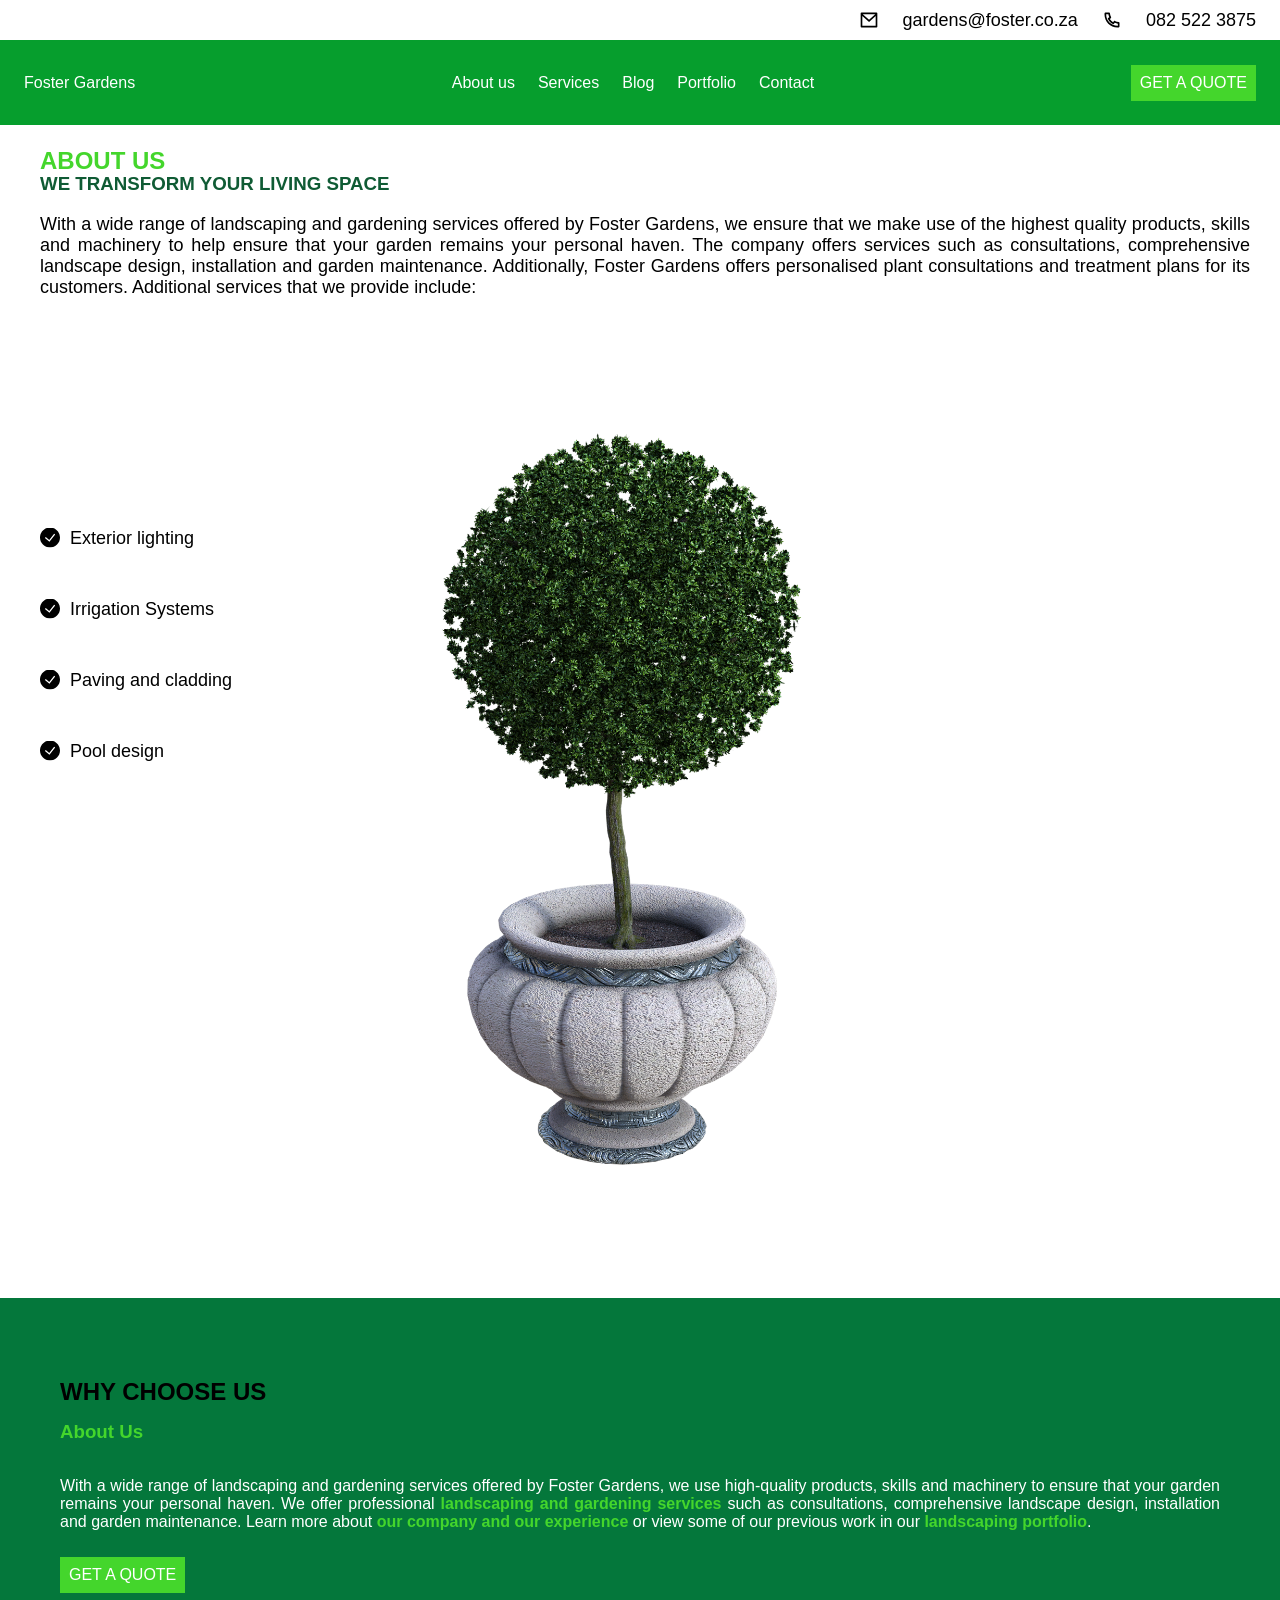
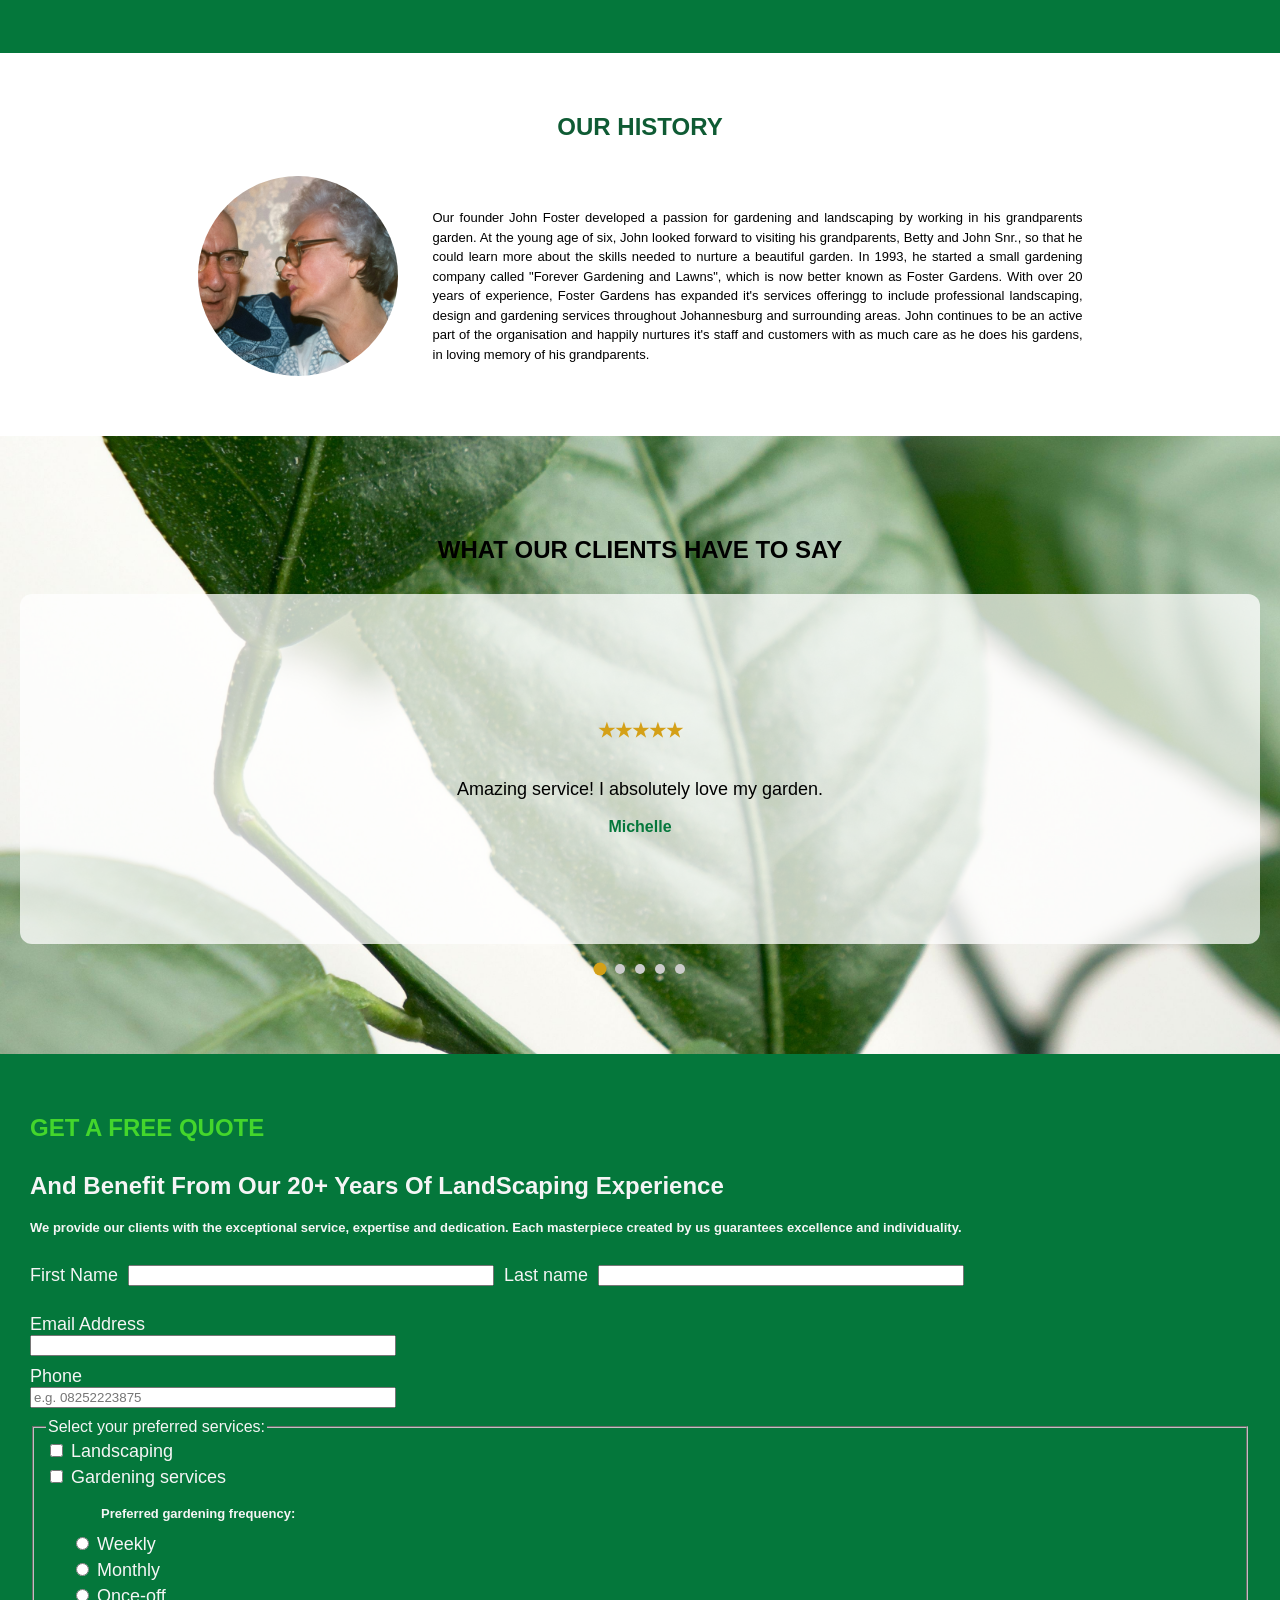
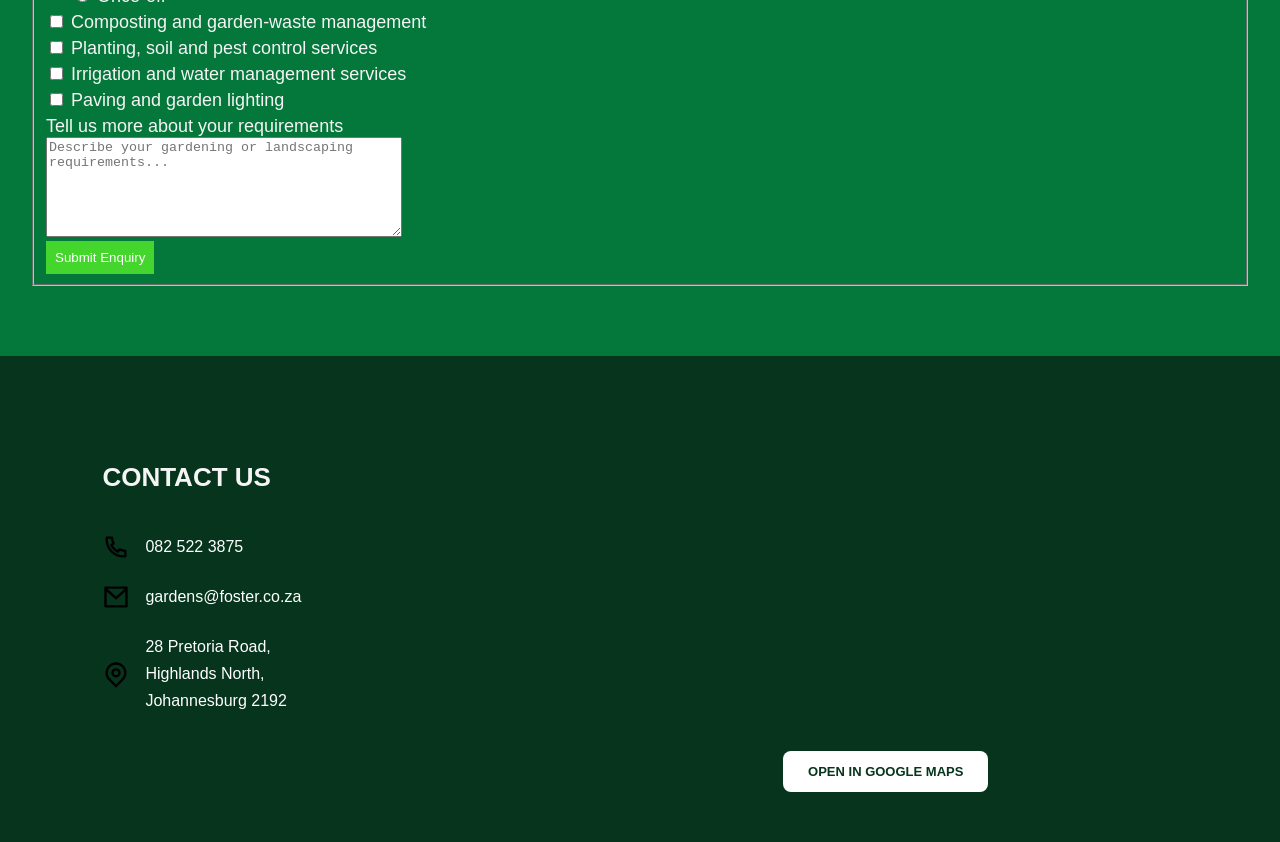
==== commit 7410ecc6: "Updated CSS styling. Implemented an interactive form. Created Contact Page and applied form features" ====
--- a/about.html
+++ b/about.html
@@ -33,11 +33,11 @@
                     ☰
                 </button>
                 <nav class="menu-bar" id="main-navigation">
-                    <a href="index.html">Home</a>
                     <a href="about.html">About us</a>
                     <a href="services.html">Services</a>
                     <a href="blog.html">Blog</a>
                     <a href="portfolio.html">Portfolio</a>
+                    <a href="contact.html">Contact</a>
                 </nav>
                 <a href="#contact-link">
                     <button class="button-link">GET A QUOTE</button>
@@ -176,11 +176,17 @@
                 <div class="review-dots"></div>
             </section>  
               
-            <!--This form is essential on each page to enforce and encourage customer response to action calls -->   
+                    <!---Form section available for users to get easy quotes---->
             <section class="quote-box" id="contact-link">
-                <h2>GET A FREE QUOTE</h2>
+                <h2 id="quotation-heading">GET A FREE QUOTE</h2>
+                <h1>And Benefit From Our 20+ Years Of LandScaping Experience</h1>
+                <p>
+                    We provide our clients with the exceptional service, expertise 
+                    and dedication. Each masterpiece created by us guarantees excellence
+                    and individuality. 
+                </p>
                 <!--This form is essential on each page to enforce and encourage customer response to action calls -->
-                <form id="quotation-form">
+                <form id="quotation-form" action="YOUR_FORM_ENDPOINT" method="POST">
                 <!--This is the complete/type section-->
                     <div class="side-by-side">
                         <label for="name">First Name</label>
@@ -190,6 +196,8 @@
                             id="name" 
                             name="firstname"
                             autocomplete="given-name"
+                            minlength="2"
+                            maxlength="50"
                             required
                         >
                         <br>
@@ -200,6 +208,8 @@
                             id="surname"
                             name="surname"
                             autocomplete="family-name"
+                            minlength="2"
+                            maxlength="50"
                             required
                         >
                     </div>
@@ -221,6 +231,9 @@
                             id="phone"
                             name="phone"
                             autocomplete="tel"
+                            pattern="(\+27|0[0-9]{9})"
+                            placeholder="e.g. 08252223875"
+                            title="Enter a valid South African number, e.g. 08252223875"
                             required
                         >
                     <br>
@@ -249,8 +262,7 @@
                             <p>Preferred gardening frequency:</p>
                             <label> 
                                 <input 
-                                    type="checkbox" 
-                                    id="weekly-checkbox" 
+                                    type="radio" 
                                     value="weekly"
                                     name="frequency"
                                 >
@@ -259,13 +271,21 @@
                             <br>
                             <label>
                                 <input 
-                                    type="checkbox" 
+                                    type="radio" 
                                     name="frequency"
-                                    id="monthly-checkbox" 
                                     value="monthly"
                                 >
                                 Monthly
                             </label>
+                            <br>
+                            <label>
+                                <input
+                                    type="radio"
+                                    name="frquency"
+                                    value="once-off"
+                                >
+                                Once-off
+                            </label>
                         </div>
 
                         <label>
@@ -307,20 +327,40 @@
                             Paving and garden lighting
                         </label>
                         <br>
-               
-                        <!--Message/text area-->
-                        <label for="message">Message:</label>
+                        
+                        <!--Additional information-->
+                        <label for="message">Tell us more about your requirements</label>
                         <br>
                         <textarea
                             id="message"
                             name="message"
                             rows="6"
+                            minlength="10"
+                            maxlength="1000"
+                            placeholder="Describe your gardening or landscaping requirements..."
                             required
                         ></textarea>
                         <br>
-                        <button type="submit" class="submit-button">Submit</button>
+                    <!--Submission feedback-->
+                        <div id="quotation-feedback" role="status" aria-live="polite"></div>
+                        <button type="submit" class="submit-button">Submit Enquiry</button>
                     </fieldset>
                 </form>
+            <!--Enquiry confirmation message-->
+                <div id="quotation-success" class="form-success" role="status" aria-live="polite" hidden>
+                    <h3>Thank You for Your Enquiry!</h3>
+                    <p>
+                        Your enquiry has been recieved successfully. 
+                        Foster Gardens appreciates your interest in our services. 
+                    </p>
+                    <p>
+                        We will review your selected services and contact you with 
+                        a personalised quotation. 
+                    </p>
+                    <button type="button" id="return-to-form" class="submit-button">
+                        Submit Another Enquiry
+                    </button>
+                </div>
             </section>
 
             <section class="contact-section">
--- a/css/style.css
+++ b/css/style.css
@@ -136,6 +136,7 @@
     padding: 80px 30px; 
     clip-path: url(#wave-clip); 
     display:flex; 
+    position: relative;
 }
 
 .index-banner h3 { 
@@ -162,8 +163,9 @@
 /*==============================
 Services preview images
 ===============================*/
-.services-preview h3 { 
-    font-size: 24px;
+.heading1 { 
+    font-size: 22px;
+    font-weight: bold;
     color:#058526;
     text-align: center;
 }
@@ -172,8 +174,30 @@
     display:flex;
     flex-direction: column;
     position: relative;
+    isolation: isolate;
     padding-bottom: 20px;
-    background-image:url('../images/about-us/leaves2.jpg');
+    width: 100%;
+}
+
+.preview-background {
+    position: relative;
+}
+
+.hero-services{
+    position: relative;
+    isolation: isolate;
+}
+
+.hero-services::before {
+    content:"";
+    position: absolute;
+    inset: 0;
+    background-image: url('../images/about-us/leaves2.jpg');
+    background-size: cover;
+    background-position: center;
+    background-repeat: no-repeat;
+    opacity: 0.6;
+    z-index: -1;
 }
 
 /*=========================================
@@ -213,7 +237,7 @@
     border-radius: 12px;
 }
 
-.services-preview, .choose-us { 
+.choose-us { 
     position: static;
     width: 100%;
 }
@@ -385,8 +409,8 @@
 .founder-image { 
     border-radius:50%; 
     object-fit:cover; 
-    width:200px; 
-    height:200px; 
+    width:150px; 
+    height:150px; 
     padding:0; 
     margin: 0 0 20px;
     display: block;
@@ -461,6 +485,22 @@
 .quote-box h2{ 
     color:#44d62c;
     margin-left: 30px;
+}
+
+.quote-box h1 {
+    margin-right: 30px;
+    margin-top: 0;
+    margin-left: 30px;
+    justify-content: center;
+    font-size: x-large;
+}
+
+.quote-box p {
+    margin-left: 30px;
+    margin-right: 50px;
+    justify-content: center;
+    font-size: small;
+    font-weight: bold;
 }
 
 .quote-box form{
@@ -576,6 +616,28 @@
     color:white;
 }
 
+.form-success {
+    margin: 30px; 
+    padding: 30px; 
+    background-color: white;
+    color:#04773b; 
+    border-radius: 12px; 
+    text-align: center;
+    box-shadow: 2px 5px 6px rgba(0,0,0,0.25);
+}
+
+.form-success h3 {
+    color:#04773b; 
+    margin-bottom: 20px;
+}
+
+.form-success p {
+    line-height: 1.5;
+}
+
+.form-success[hidden] {
+    display:none; 
+}
 /*===========================
 SERVICES PAGE - DEFAULT: PHONE
 ============================*/
@@ -917,6 +979,60 @@
     border-radius: 50%;
 }
 
+
+/*=================
+CONTACT US PAGE
+==================*/
+.send-message {
+    background-color: #058526;
+    padding-top: 40px; 
+    padding-bottom: 40px; 
+    width: 100%; 
+    color: black;  
+    font-family: Arial, Helvetica, sans-serif;
+    color: white;
+}
+
+.send-message label {
+    display: inline-block;
+    margin-left: 5px;
+    font: 16px; 
+}
+
+.send-message h2 {
+    color:#06341c;
+    margin-left: 30px;
+}
+
+.send-message form {
+    margin: 30px; 
+}
+
+.send-message input {
+    width:75%;
+    margin-bottom: 10px; 
+}
+
+.send-message textarea {
+    width: 75%;
+    min-height: 130px;
+    margin-bottom: 10px;
+    resize: vertical;
+}
+
+.send-button {
+    background-color: #44d62c;
+    color:white; 
+    cursor: pointer;
+    padding: 9px;
+    border: #069e2d;
+    min-width: 100px;
+    min-height: 100px;
+    font-size: 16px;
+    border-radius: 5px; 
+    border: none;
+    cursor: pointer;
+}
 /*=================================
 SMALL PHONES 
 (MIN WIDTH: >320px) 
@@ -1020,6 +1136,13 @@
         background-repeat:none;
     }
 
+    .heading1 { 
+        font-size: 32px;
+        font-weight: bold;
+        color:#058526;
+        justify-content: center;
+    }
+
     .services-preview {
         display: flex;
         flex-direction: column;
@@ -1046,7 +1169,6 @@
         padding-top: 200px;
         width: 80%;
         margin: 0 auto;
-        outline: 2px solid blue;
     }
 
     .preview-service1, .preview-service2, .preview-service3 { 
@@ -1055,7 +1177,6 @@
         align-items:center;
         width: 100%;
         position: relative;
-        outline: 2px solid red;
     }
 
     /*=====================
@@ -1132,6 +1253,17 @@
         line-height: 1.8; 
         text-align:justify;
         margin:0; 
+    }
+
+    /*====================
+    Quote Section 
+    =====================*/
+    .quote-box p {
+        margin-left: 30px;
+        margin-right: 100px;
+        justify-content: center;
+        font-size: small;
+        font-weight: bold;
     }
 
     /*=====================
@@ -1252,6 +1384,27 @@
         grid-template-columns: repeat(2, 1fr);
         max-width: 720px;
         margin:auto;  
+    }
+
+    /*========================
+    CONTACT US PAGE
+    ========================*/
+    .send-message input {
+        width: 75%;
+    }
+
+    .send-message textarea {
+        width: 85%;
+        min-height: 150px;
+    }
+
+    .send-message label {
+        font-size: medium;
+    }
+
+    .send-button {
+        min-width: 110px;
+        min-height: 46px;
     }
 }
 
@@ -1373,6 +1526,13 @@
     /*==============================
     Services offered images
     ===============================*/
+    .heading1 { 
+        font-size: 42px;
+        font-weight: bold;
+        color:#058526;
+        text-align: center;
+    }
+
     .services-preview { 
         flex-direction: row;
         min-height: 200px;
@@ -1409,22 +1569,67 @@
     /*========================
     Founder description area
     ========================*/
-    .founder-description {
-        display:flex;
-        flex-direction:row;
-        gap:10px;
-        padding-top:40px;
-        padding-bottom:40px;
-        background-color: white;
-        height:450px;
-    }
-
-    .founder-description p { 
-        word-break: normal;
-        text-align:left;
-        line-height: 1.8;
-        padding:30px;
-        font-size: 14px;
+    /*=========================
+    Founder description section 
+    ===========================*/
+    .founder-description { 
+        width:100%; 
+        max-width: 850px;
+        margin: 0 auto;
+        padding: 35px 25px 45px;
+        box-sizing: border-box;
+        align-items: center;
+    }
+
+    .header{ 
+        margin-bottom:0 auto 35px;
+    }
+
+    .founder-content {
+        display: flex;
+        flex-direction: row;
+        justify-content: center;
+        align-items: center;
+        gap: 35px;
+        max-width: 100%;
+        width: fit-content;
+        margin: 0 auto;
+    }
+
+    .founder-photo { 
+        display: flex;
+       justify-content: center;
+       align-items: center;
+       flex-shrink: 0;
+    }
+
+    .founder-image {
+        width: 230px;
+        height:230px;
+        margin:0; 
+        object-fit: cover;
+        display: block;
+    }
+
+    .founder-text{
+        width: 350px;
+        max-width: 100%;
+        text-align: left;
+    }
+
+    .founder-text h3, .title {
+        font-size: 21px;
+        font-weight: 700;
+        margin: 0 0 8px; 
+        text-align: left;
+    }
+
+    .founder-text p {
+        width:100%; 
+        font-size: 13px; 
+        line-height: 1.8; 
+        text-align:justify;
+        margin:0; 
     }
 
     /*=====================
@@ -1455,6 +1660,13 @@
         font-size:large;
     }   
 
+    .quote-box p {
+        margin-left: 30px;
+        margin-right: 100px;
+        justify-content: center;
+        font-size: small;
+        font-weight: bold;
+    }
     /*====================
     Contact us section 
     =====================*/
